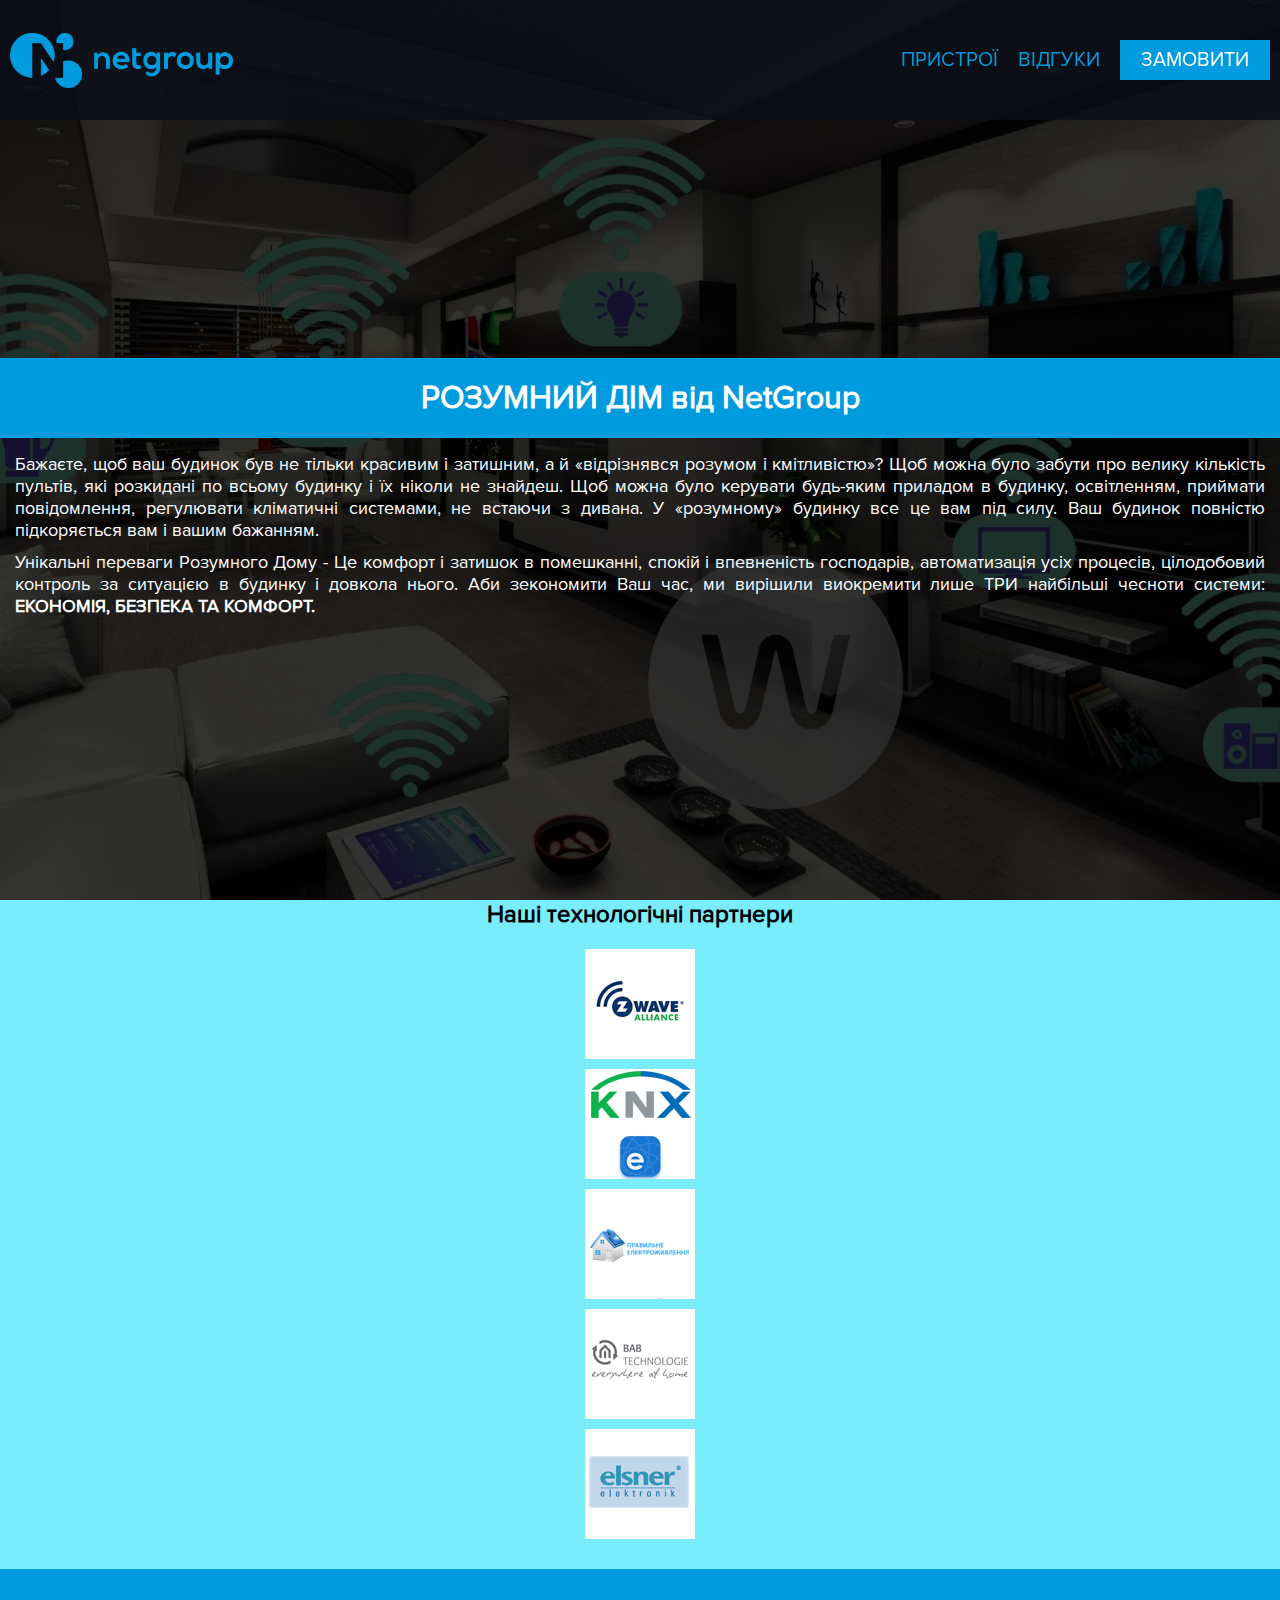
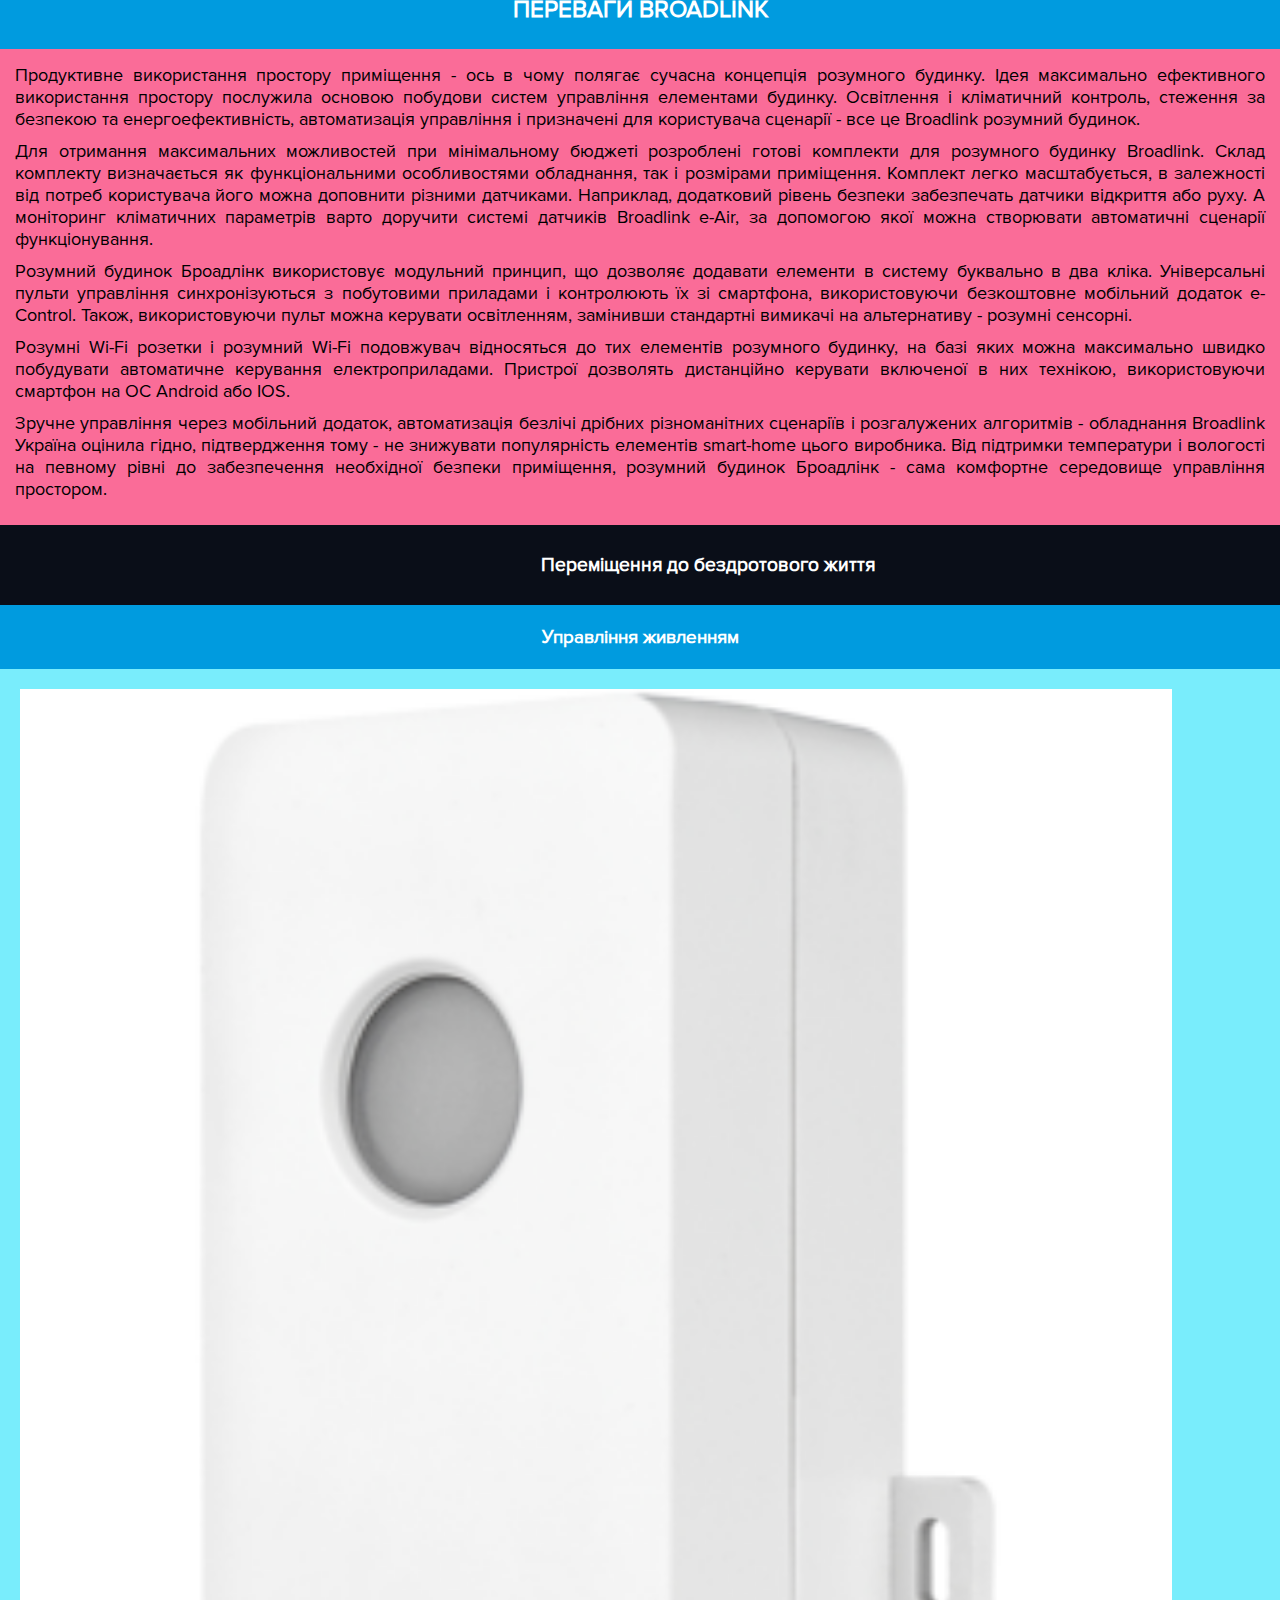
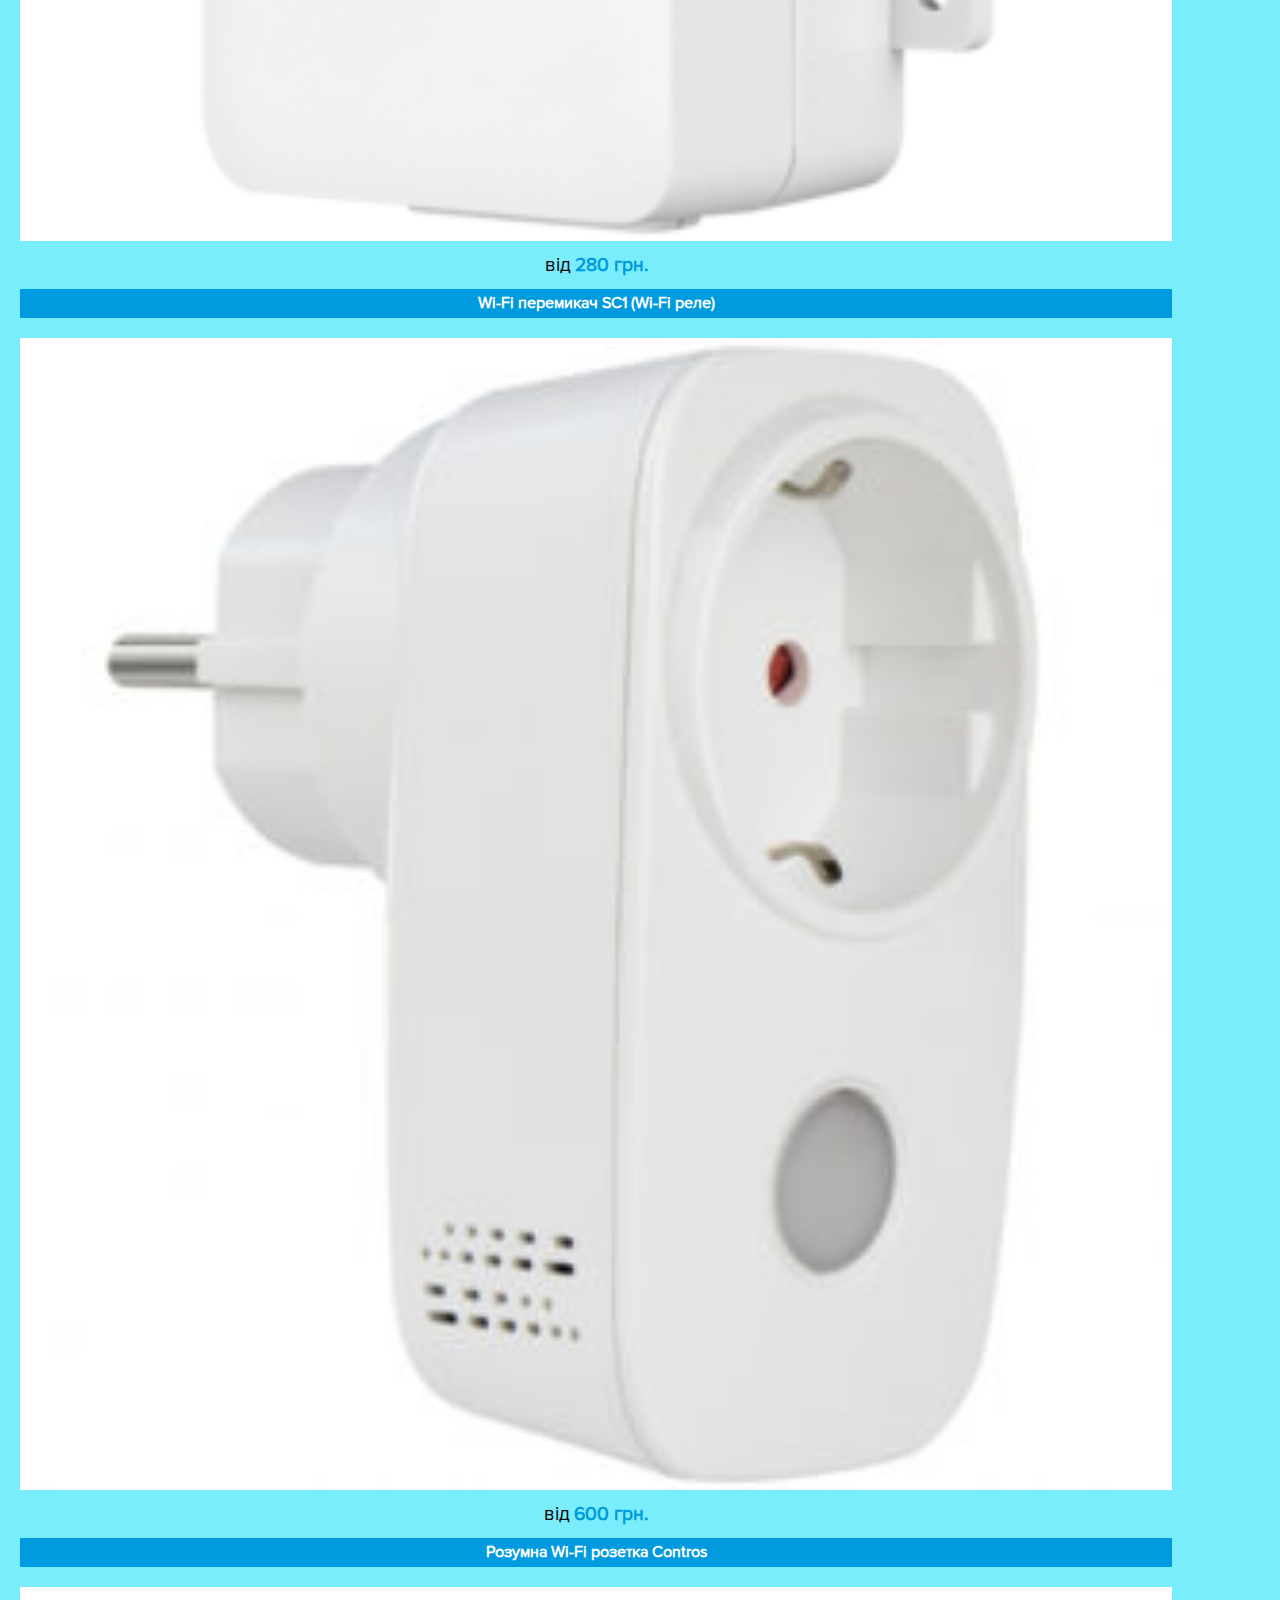
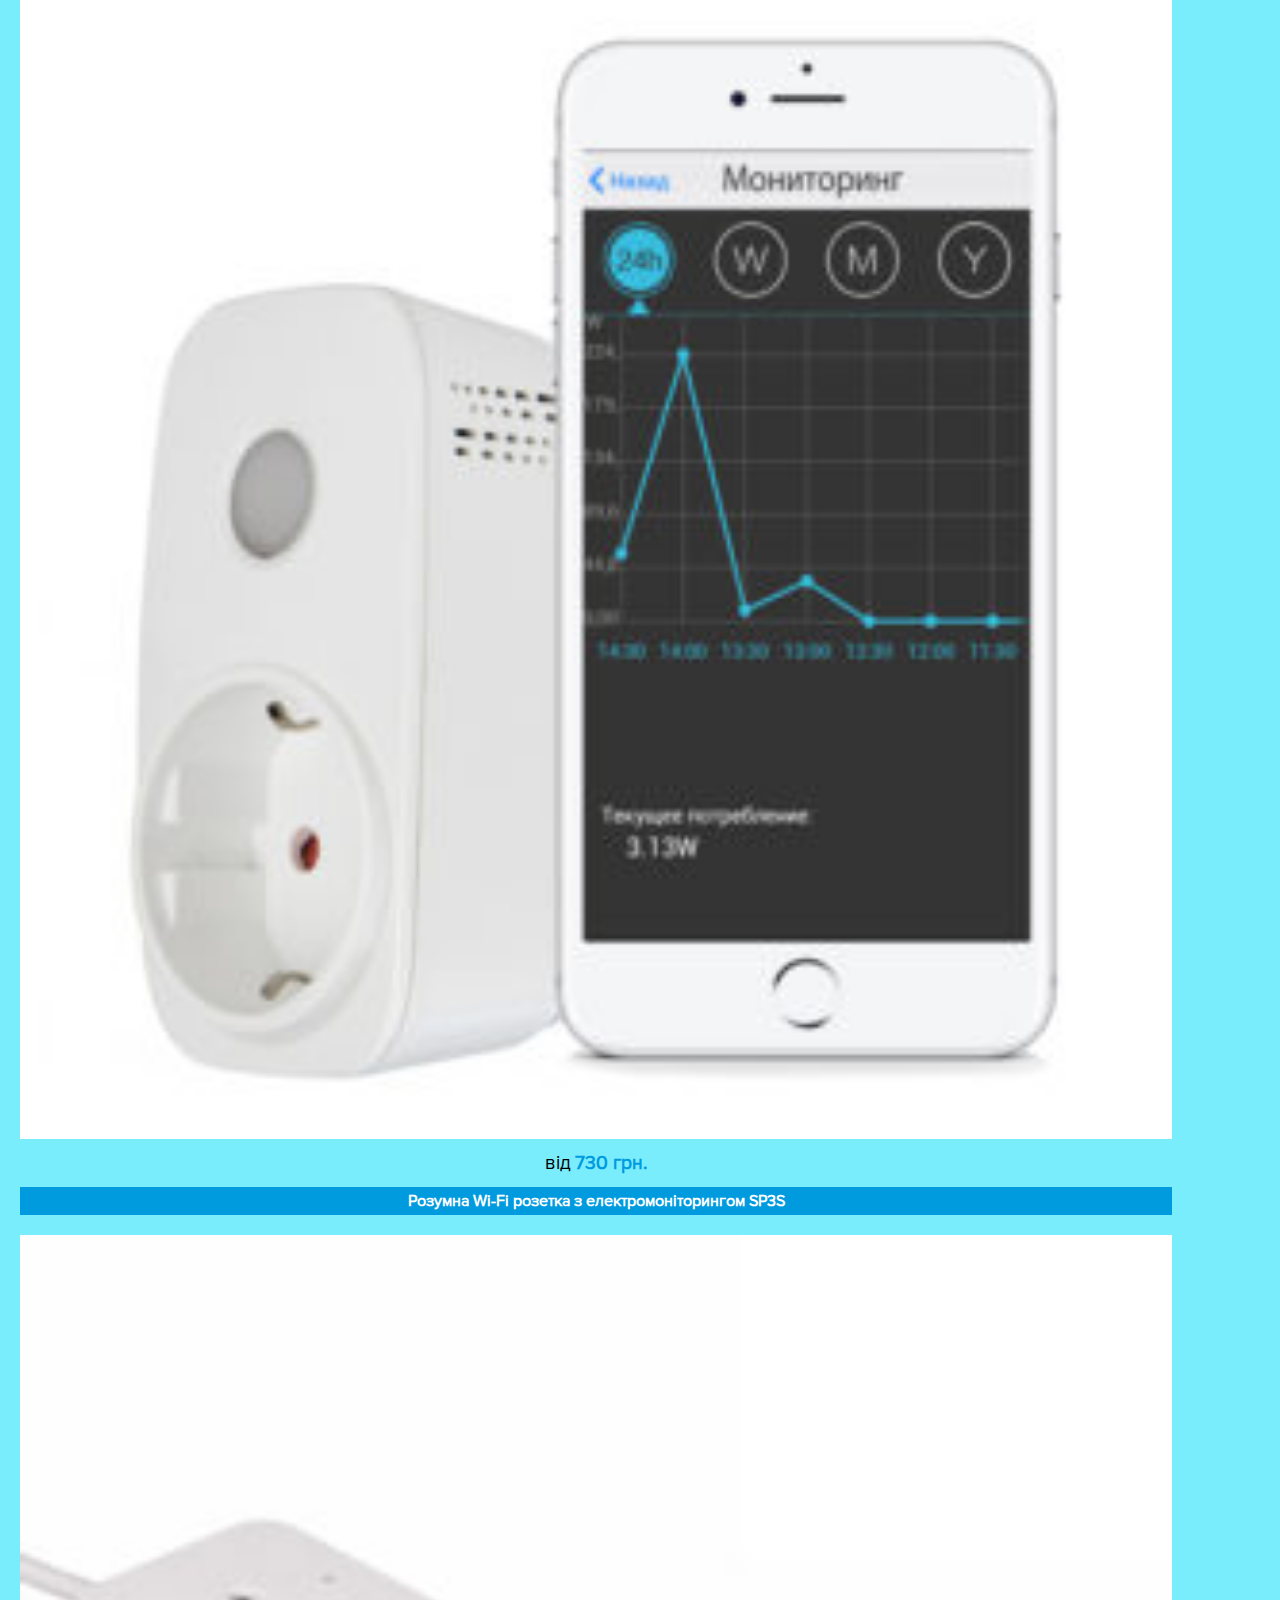
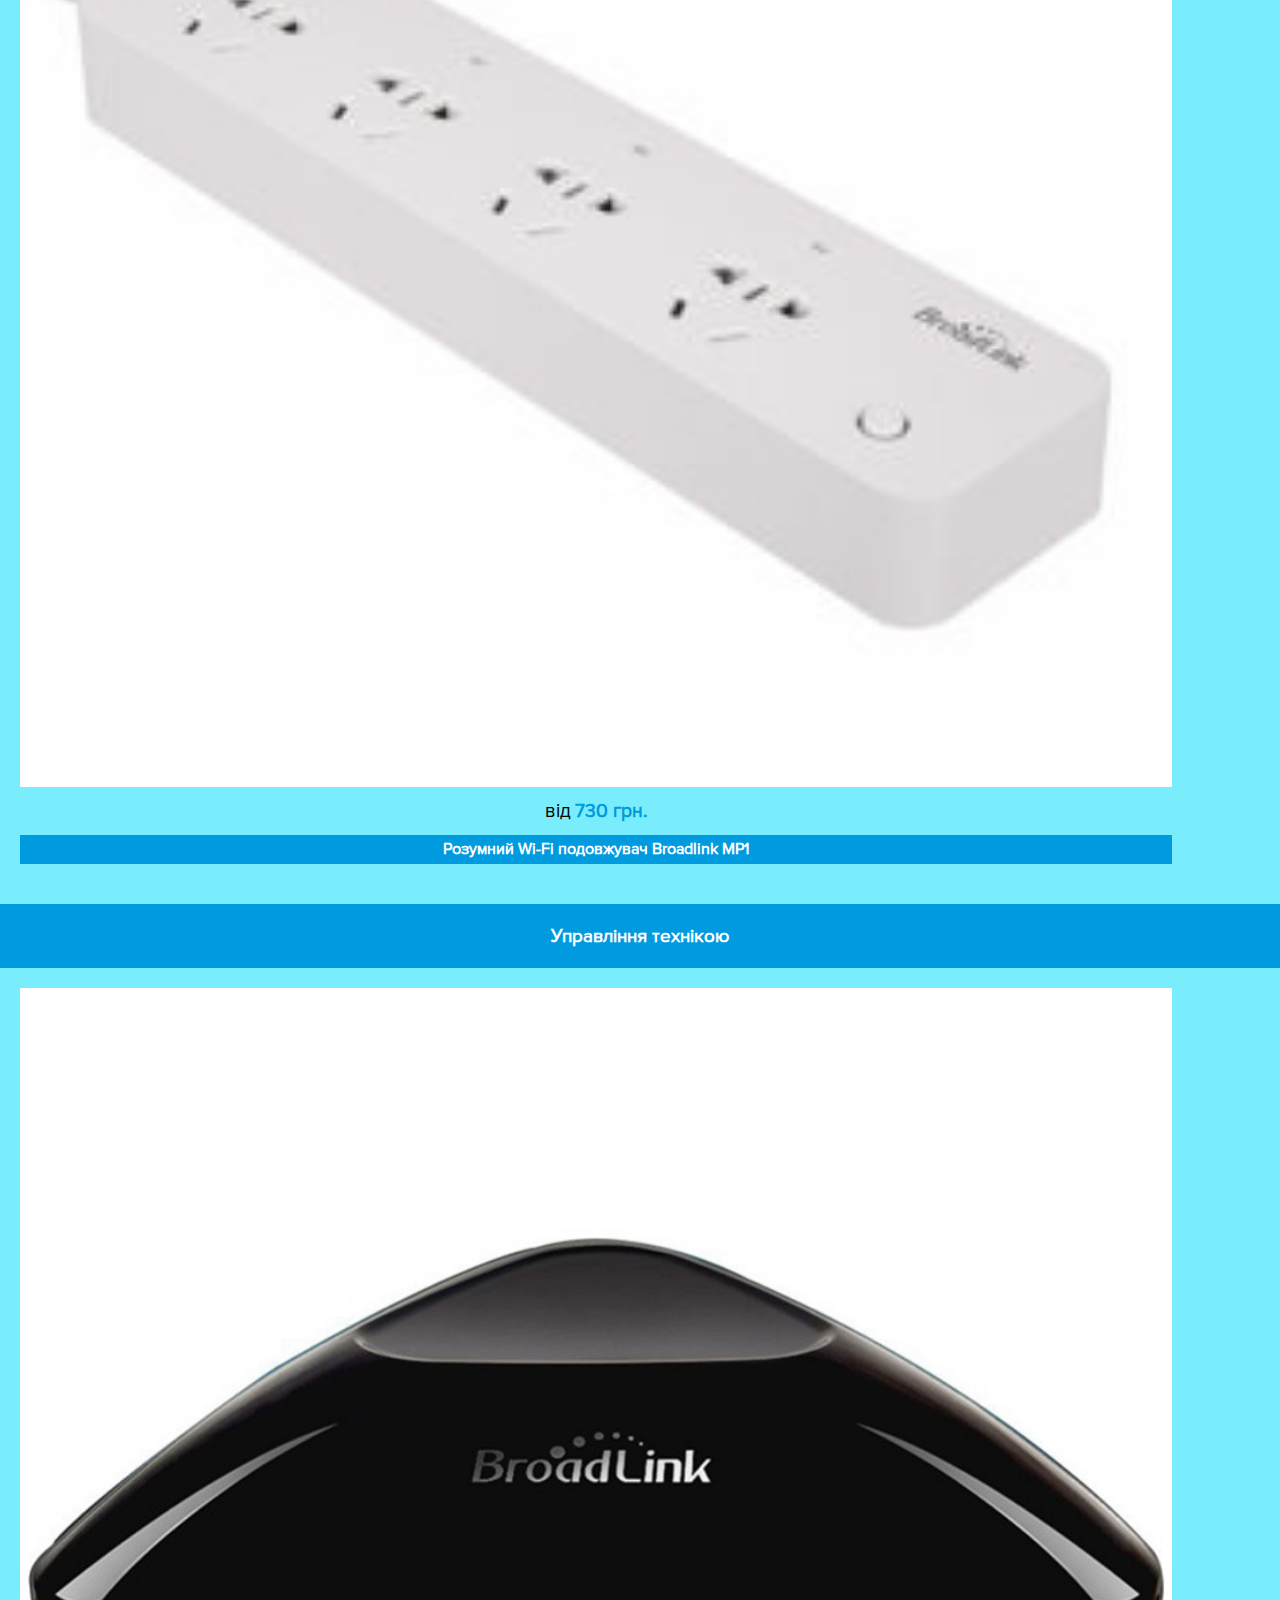
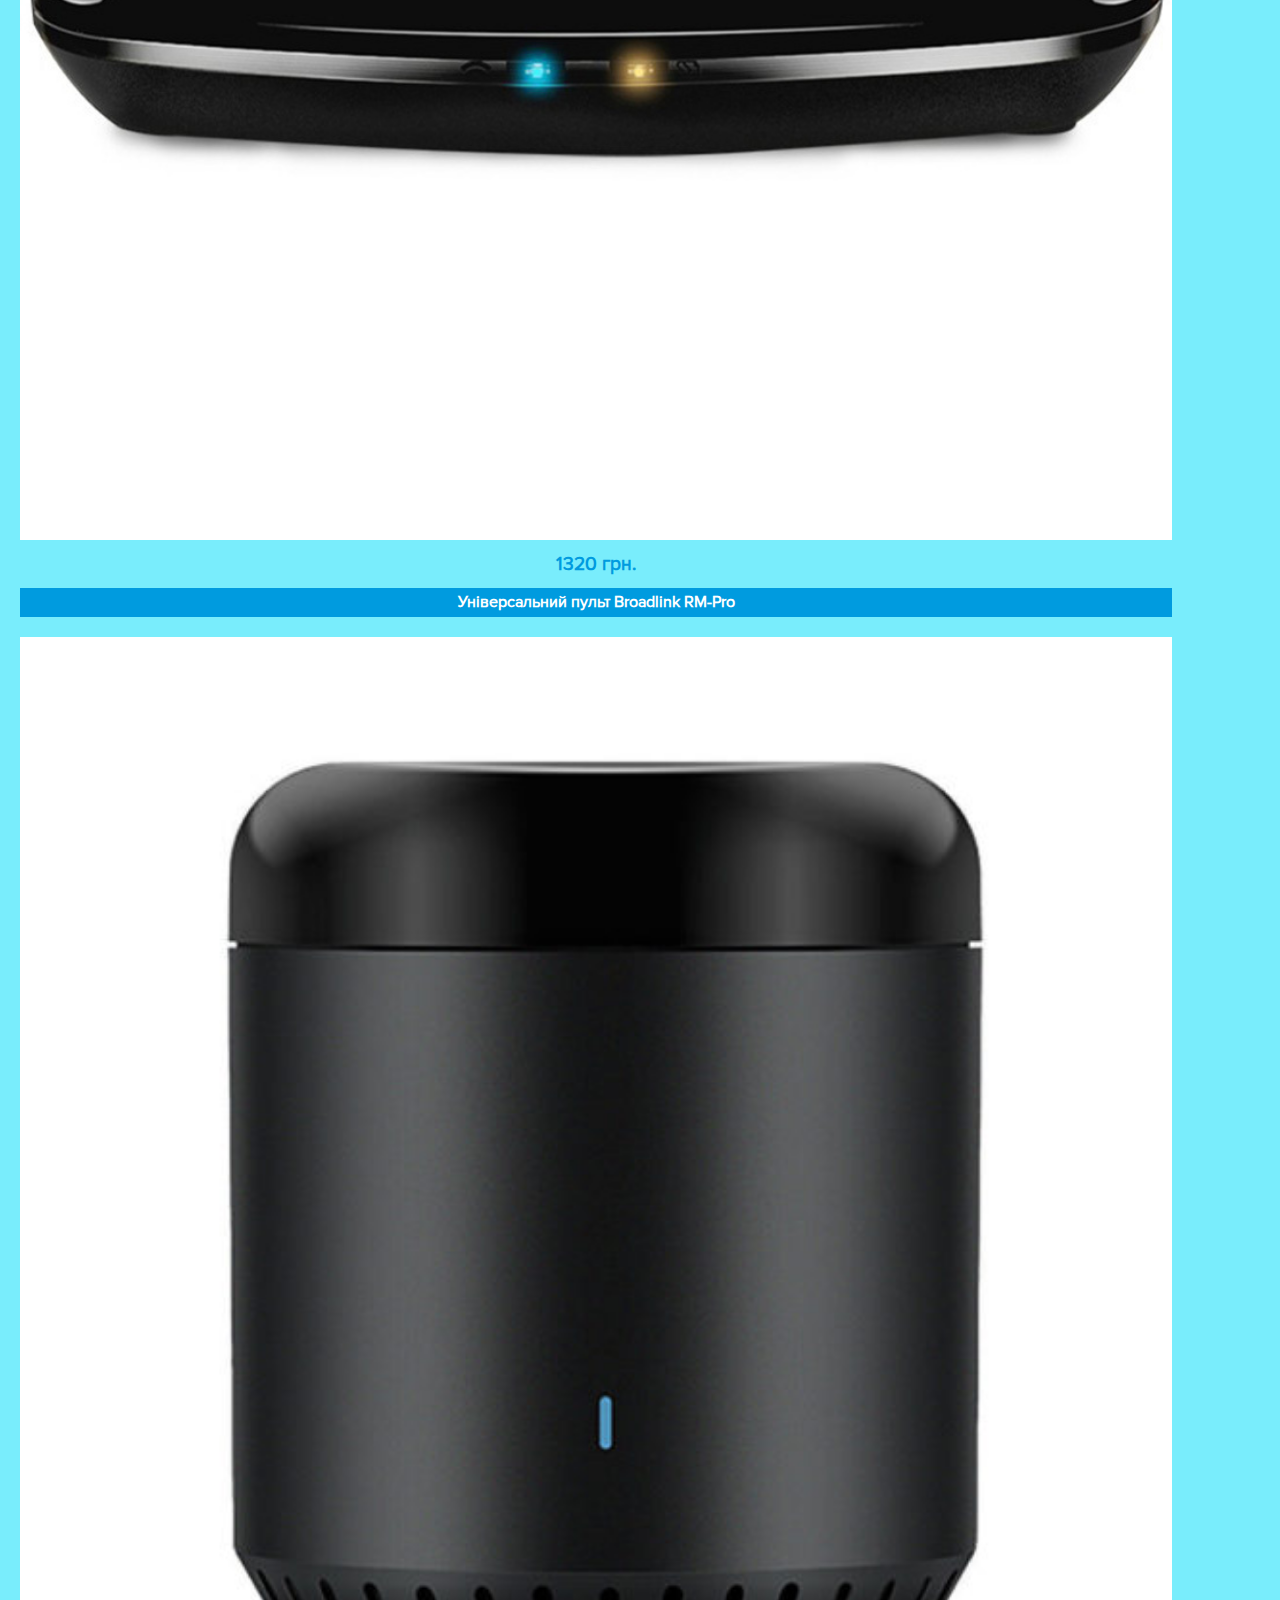
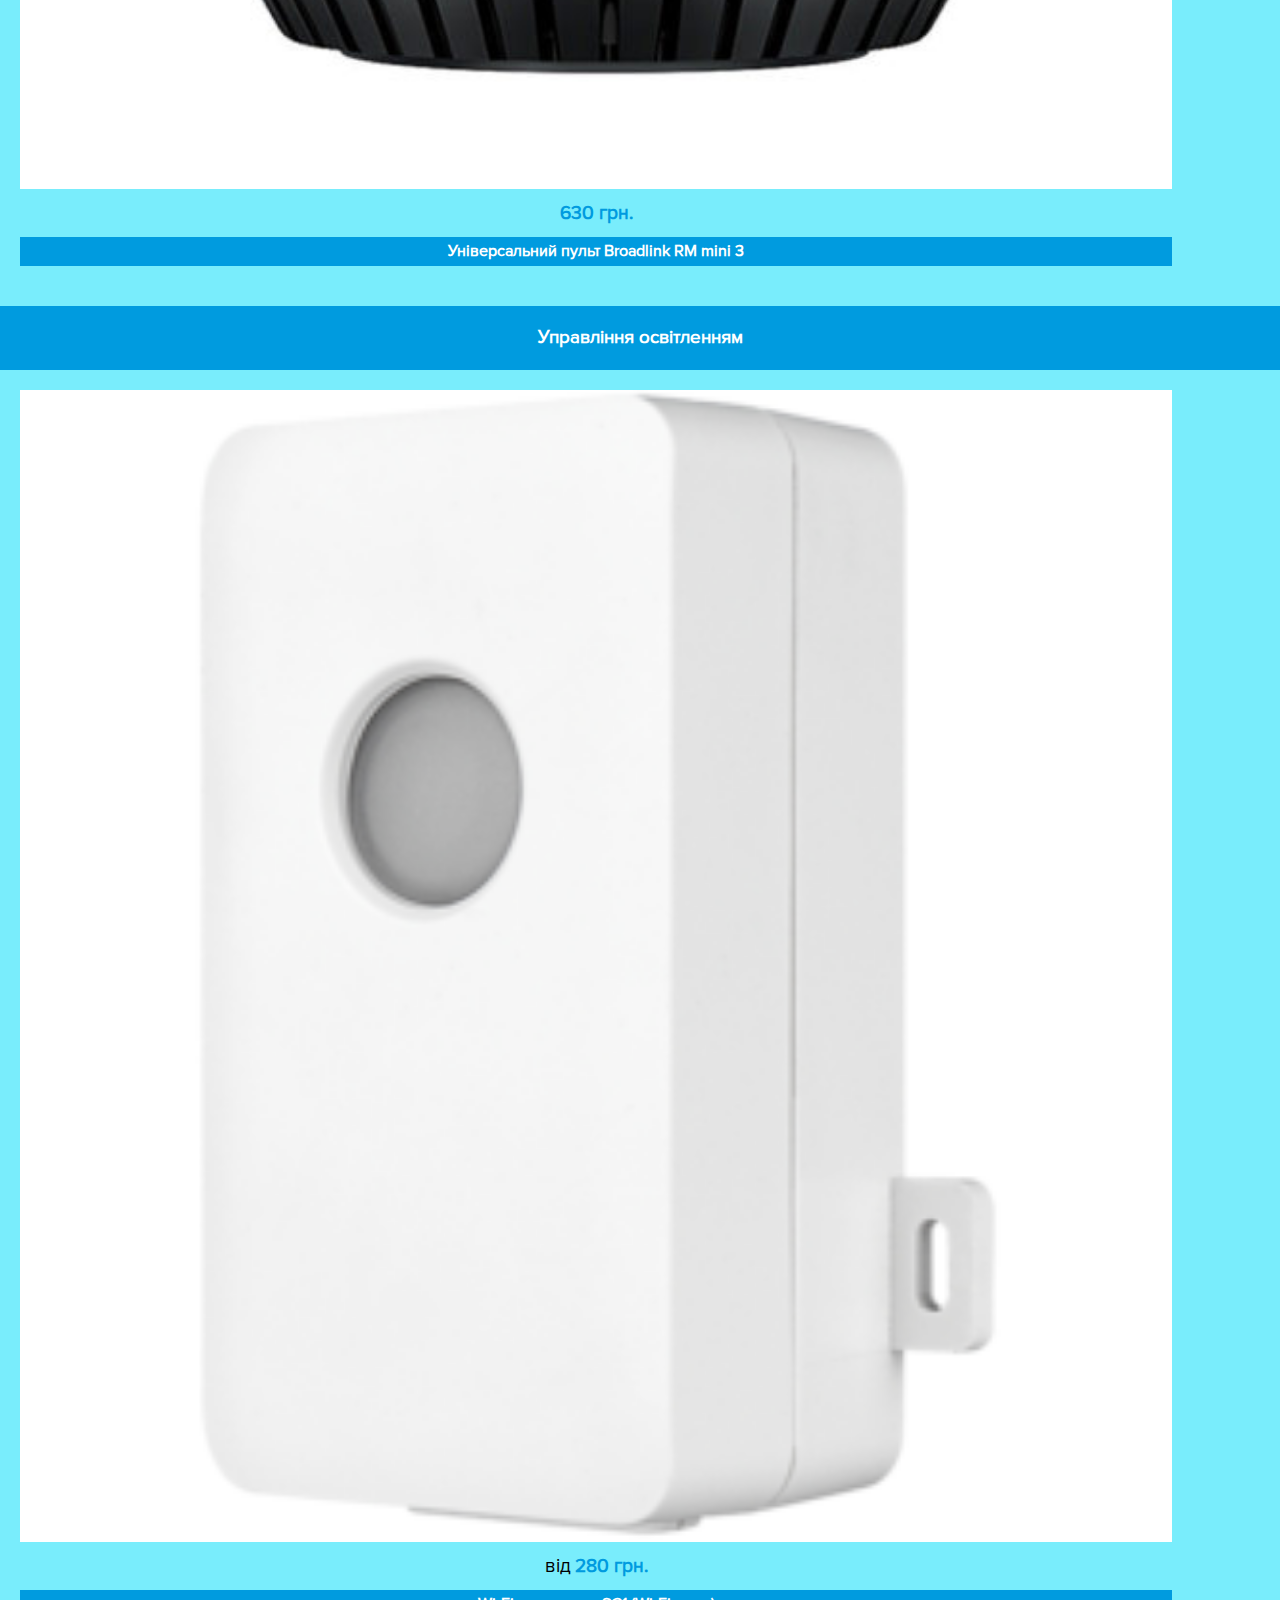
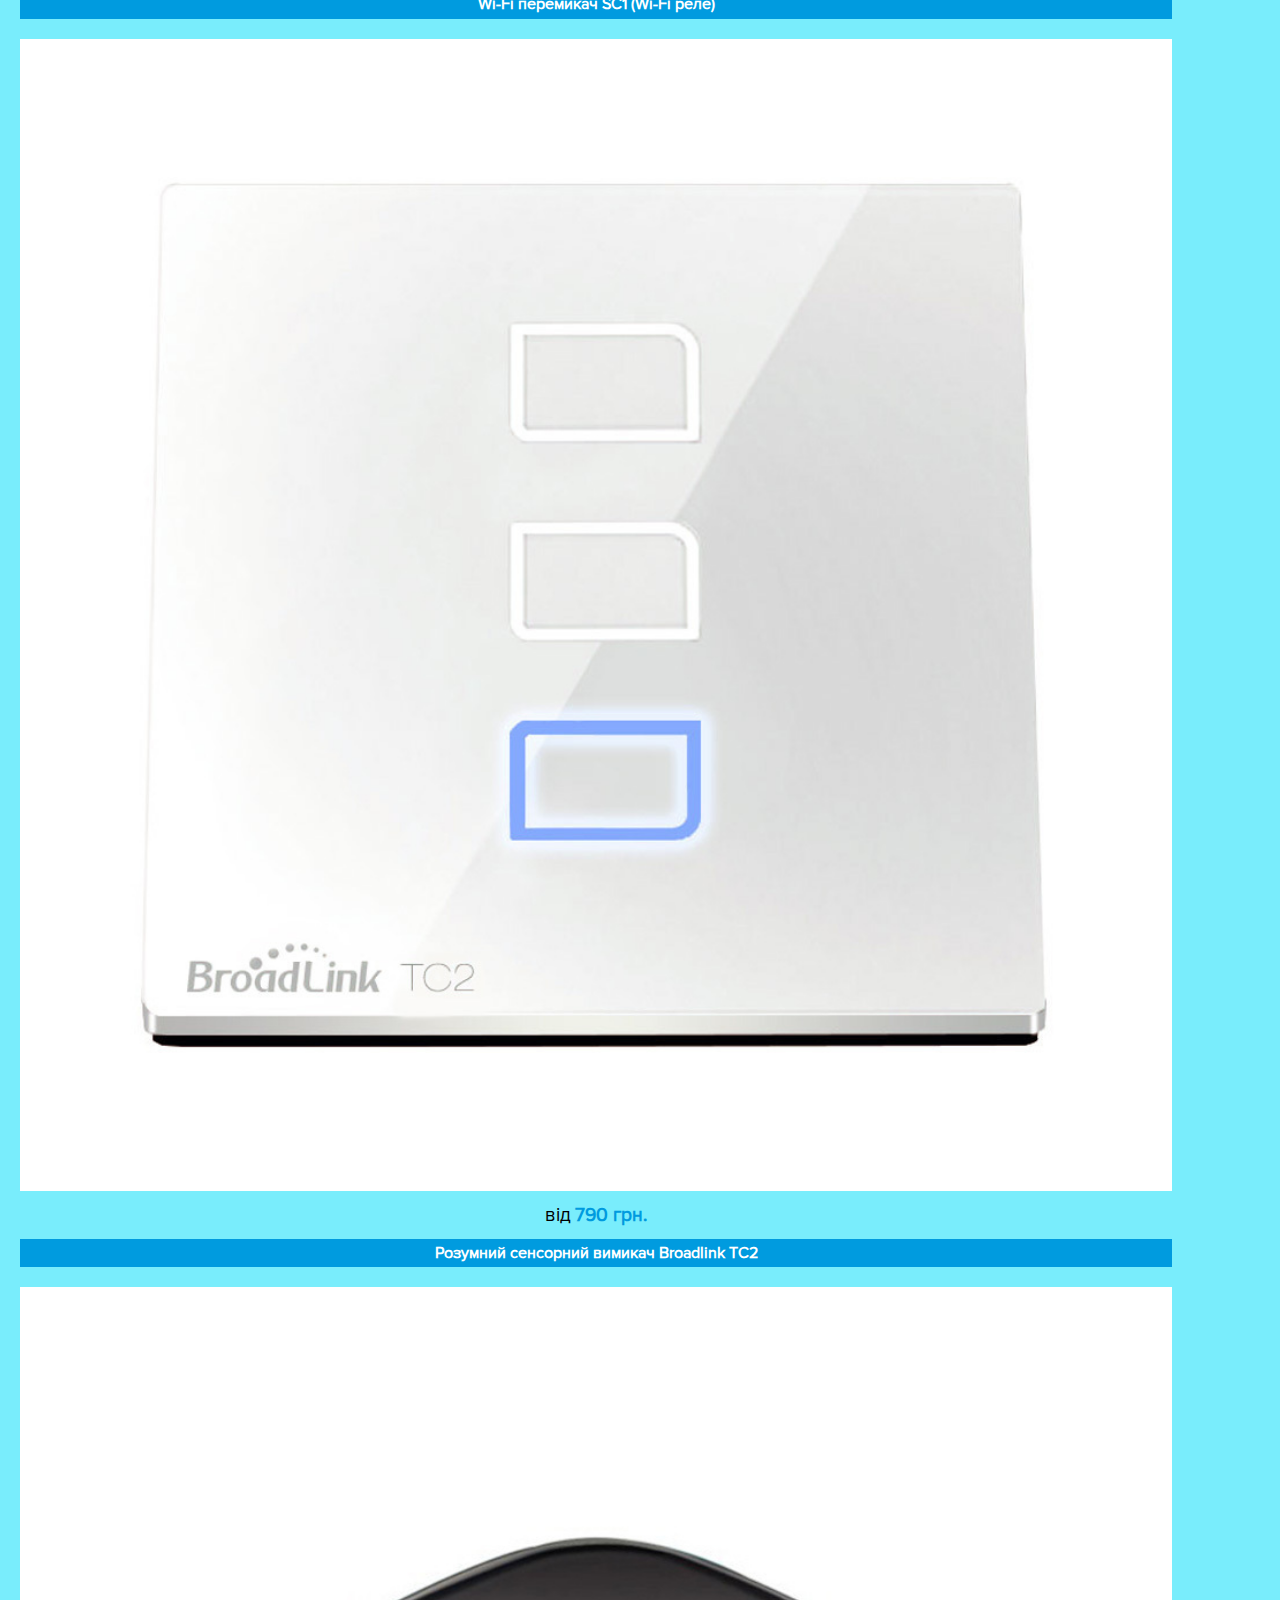
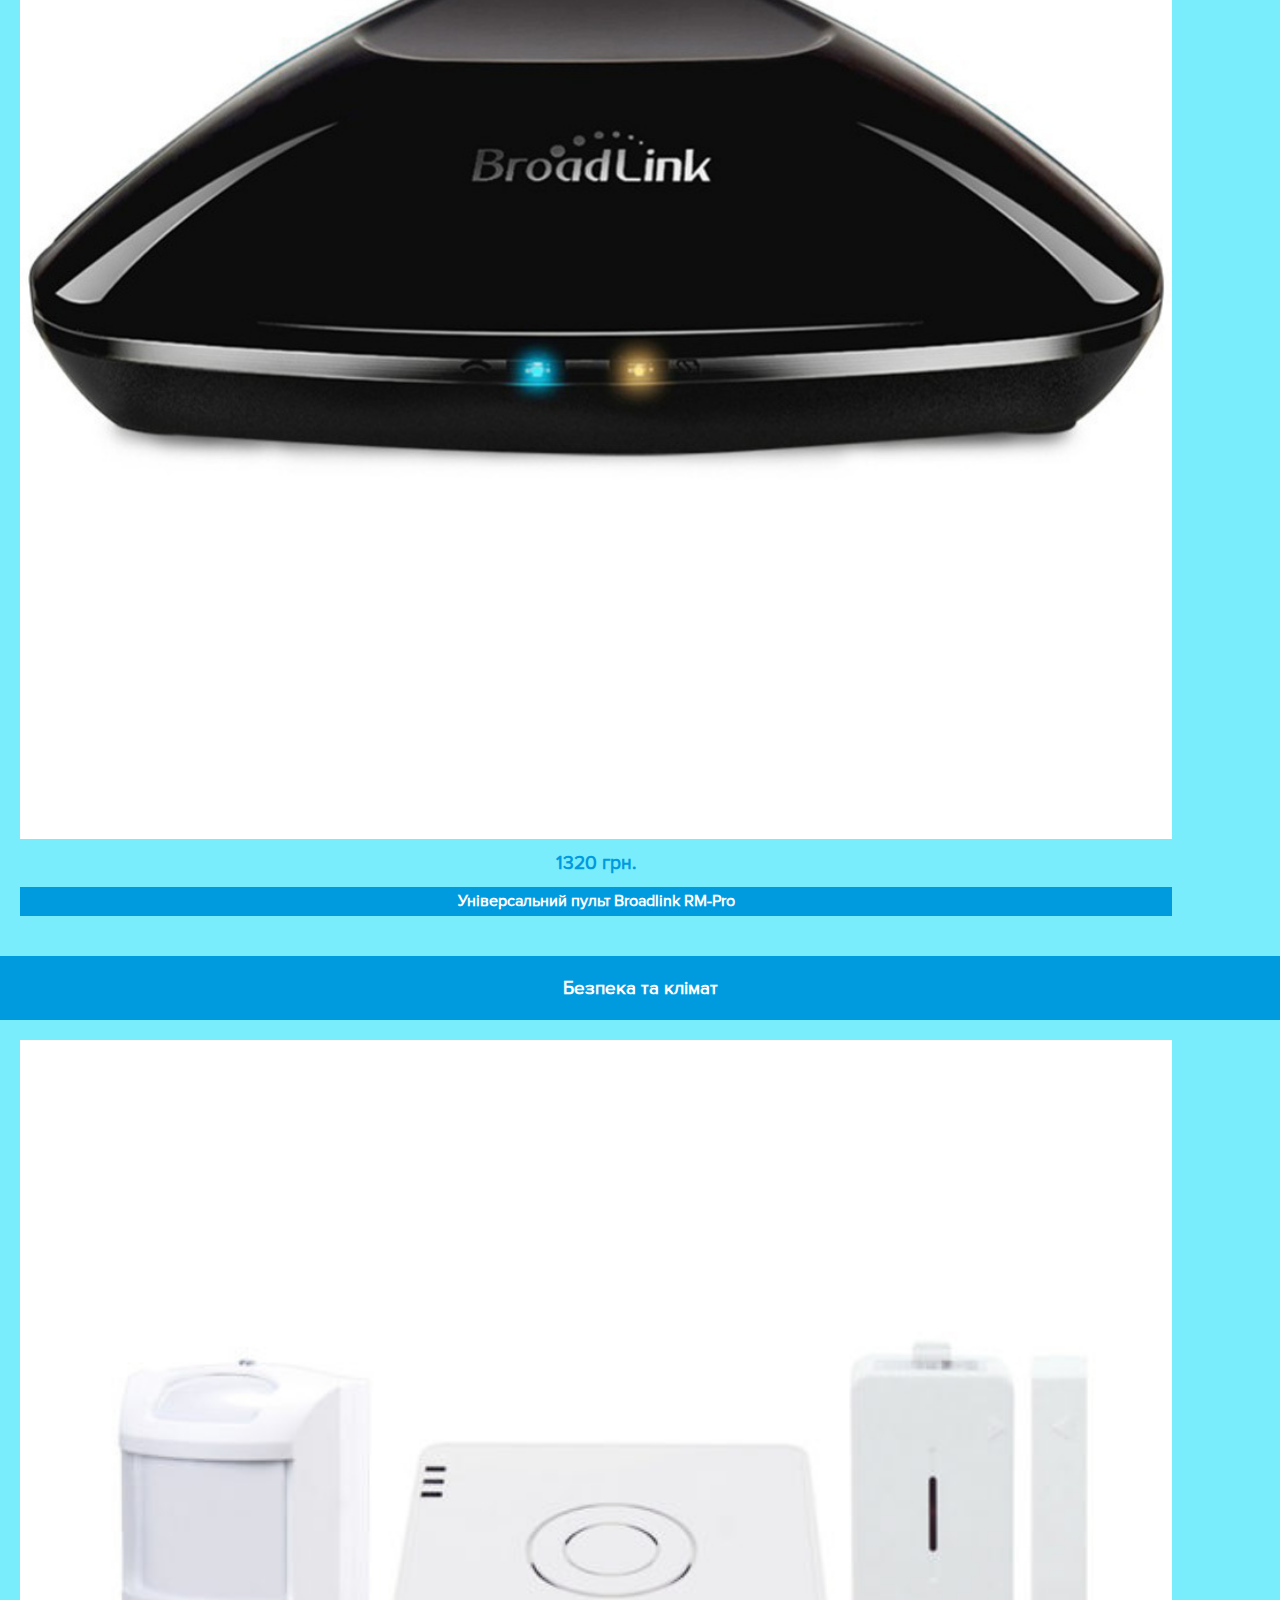
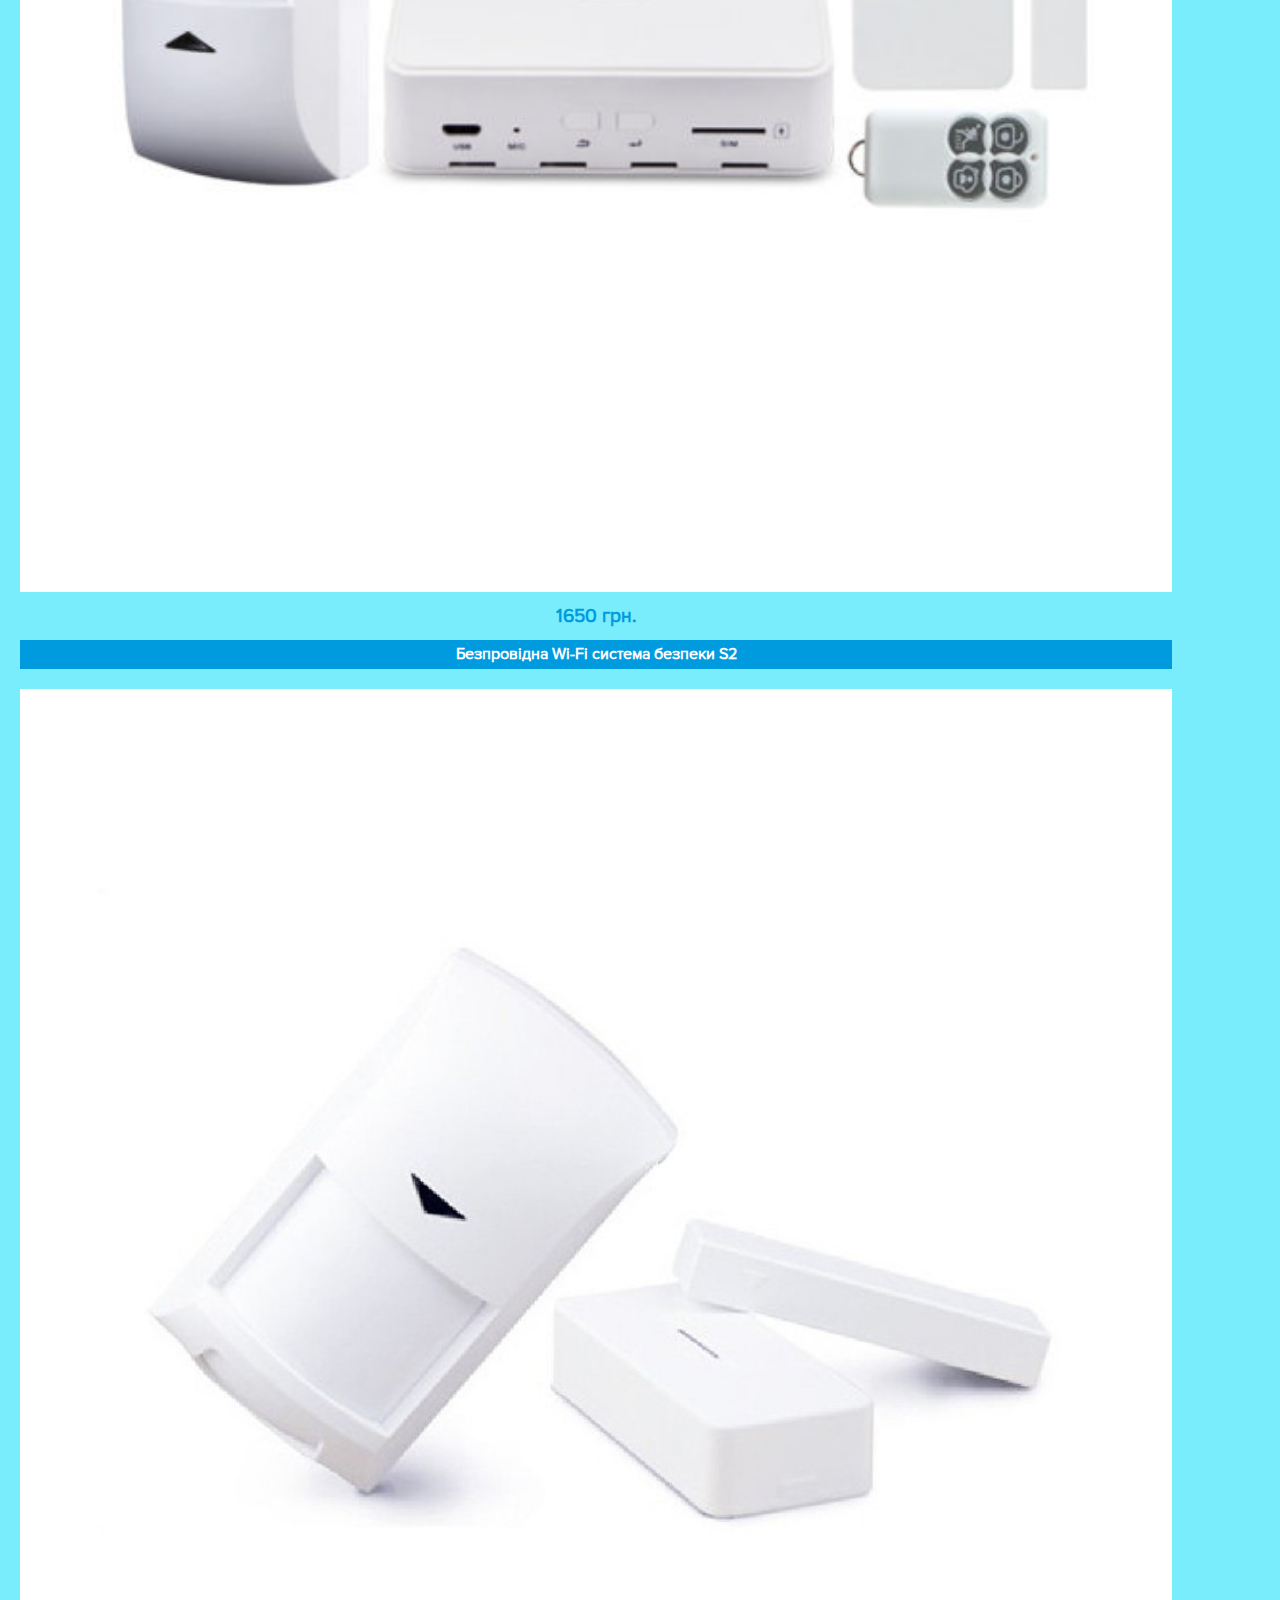
==== v_2/index.html @ 5654c5d1 "Add files via upload" ====
<!DOCTYPE html>
<html lang="uk">
<head>
    <meta charset="utf-8">
    <title>NetGroup</title>
    <meta name="author" content="Circle">
    <meta name="description" content="description">
    <meta name="viewport" content="width=device-width, initial-scale=1.0">
    <!-- <link rel="shortcut icon" href="favicon.ico" type="image/x-icon"> -->
    <link rel="stylesheet" href="assets/styles/style.css">
</head>
<body>
    <header>
     <nav>
            <div id="brand">
                <div id="logo" class="logo">
                    <a href="https://www.netgroup.ua/" >
                        <img src="assets/images/netgroup_logo_main.png" alt="NetGroup logo" class="logo-img">
                    </a>
                </div>
            </div>
            <div id="menu" class="menu">
                <div id="menu-toggle">
                    <div id="menu-icon">
                        <div class="bar"></div>
                        <div class="bar"></div>
                        <div class="bar"></div>
                    </div>
                </div>
                <ul>
                    <li>
                        <a href="#section00" class="menu-item">Пристрої</a>
                    </li>
                    <li>
                        <a href="#section01" class="menu-item">Відгуки</a>
                    </li>
                    <li>
                        <a href="#section02" class="menu-item btn">Замовити</a>
                    </li>
                </ul>
            </div>
        </nav>
        <div id="promo-section">
            <div class="promo-title">
                <h1><span class="uppercase">Розумний дім</span> від NetGroup</h1>
            </div>
            <div class="promo-text">
                <p class="color-white">Бажаєте, щоб ваш будинок був не тільки красивим і затишним, а й «відрізнявся розумом і кмітливістю»? Щоб можна було забути про велику кількість пультів, які розкидані по всьому будинку і їх ніколи не знайдеш. Щоб можна було керувати будь-яким приладом в будинку, освітленням, приймати повідомлення, регулювати кліматичні системами, не встаючи з дивана. У «розумному» будинку все це вам під силу. Ваш будинок повністю підкоряється вам і вашим бажанням.
                </p>
                <p class="color-white">
                Унікальні переваги Розумного Дому  -  Це комфорт і затишок в помешканні, спокій і впевненість господарів, автоматизація усіх процесів, цілодобовий контроль за ситуацією в будинку і довкола нього. Аби зекономити Ваш час,  ми вирішили виокремити лише ТРИ найбільші чесноти системи: <strong class="uppercase">економія, безпека та комфорт.</strong>
                </p>
            </div>
        </div>
    </header>
<section id="partners">
    <div class="partners-title">
        <h2>Наші технологічні партнери</h2>
    </div>
    <div class="partners-logo">
        <div class="bg1"></div>
        <div class="bg2"></div>
        <div class="bg3"></div>
        <div class="bg4"></div>
        <div class="bg5"></div>
    </div>
</section>
<section id="section01">
    <div class="promo-title">
        <h2><span class="uppercase">переваги broadlink</span></h2>
    </div>
    <div class="promo-text">
        <p>
            Продуктивне використання простору приміщення - ось в чому полягає сучасна концепція розумного будинку. Ідея максимально ефективного використання простору послужила основою побудови систем управління елементами будинку. Освітлення і кліматичний контроль, стеження за безпекою та енергоефективність, автоматизація управління і призначені для користувача сценарії - все це Broadlink розумний будинок.
        </p>
        <p>
            Для отримання максимальних можливостей при мінімальному бюджеті розроблені готові комплекти для розумного будинку Broadlink. Склад комплекту визначається як функціональними особливостями обладнання, так і розмірами приміщення. Комплект легко масштабується, в залежності від потреб користувача його можна доповнити різними датчиками. Наприклад, додатковий рівень безпеки забезпечать датчики відкриття або руху. А моніторинг кліматичних параметрів варто доручити системі датчиків Broadlink e-Air, за допомогою якої можна створювати автоматичні сценарії функціонування.
        </p>
        <p>
            Розумний будинок Броадлінк використовує модульний принцип, що дозволяє додавати елементи в систему буквально в два кліка. Універсальні пульти управління синхронізуються з побутовими приладами і контролюють їх зі смартфона, використовуючи безкоштовне мобільний додаток e-Control. Також, використовуючи пульт можна керувати освітленням, замінивши стандартні вимикачі на альтернативу - розумні сенсорні.
        </p>
        <p>
            Розумні Wi-Fi розетки і розумний Wi-Fi подовжувач відносяться до тих елементів розумного будинку, на базі яких можна максимально швидко побудувати автоматичне керування електроприладами. Пристрої дозволять дистанційно керувати включеної в них технікою, використовуючи смартфон на ОС Android або IOS.
        </p>
        <p>
            Зручне управління через мобільний додаток, автоматизація безлічі дрібних різноманітних сценаріїв і розгалужених алгоритмів - обладнання Broadlink Україна оцінила гідно, підтвердження тому - не знижувати популярність елементів smart-home цього виробника. Від підтримки температури і вологості на певному рівні до забезпечення необхідної безпеки приміщення, розумний будинок Броадлінк - сама комфортне середовище управління простором.
        </p>
    </div>
</section>
<section id="section02">
    <div class="bl-header">
        <div class="bl-logo"></div>
        <div class="bl-title">
            <div>Переміщення до бездротового життя</div>
        </div>
    </div>
    <div class="bl-main">
        <div class="bl-main__title">
            <h3>Управління живленням</h3>
        </div>
        <div class="bl-card-wrap">
            <div class="bl-card">
                <div class="bl-card__img">
                    <img src="assets/images/bl/SC1-300x300.png" alt="Wi-Fi перемикач SC1 (Wi-Fi реле)">
                    <div class="bl-card__details">
                        <span class="title">Характеристики</span>
                        <span class="info">Опис характеристик</span>
                        <span class="title">Характеристики</span>
                    </div>
                </div>
                <div class="bl-card__price">
                    <span>від</span>
                    <span> 280 грн.</span>
                </div>
                <div class="bl-card__title text-bold">
                    Wi-Fi перемикач SC1 (Wi-Fi реле)
                </div>
            </div>
            <div class="bl-card">
                <div class="bl-card__img">
                    <img src="assets/images/bl/Contros-300x300.jpg" alt="Розумна Wi-Fi розетка Contros">
                    <div class="bl-card__details">
                        <span class="title">Характеристики</span>
                        <span class="info">Опис характеристик</span>
                    </div>
                </div>
                <div class="bl-card__price">
                    <span>від</span>
                    <span> 600 грн.</span>
                </div>
                <div class="bl-card__title text-bold">
                    Розумна Wi-Fi розетка Contros
                </div>
            </div>
            <div class="bl-card">
                <div class="bl-card__img">
                    <img src="assets/images/bl/SP3S-300x300.jpg" alt="Розумна Wi-Fi розетка з електромоніторингом SP3S">
                    <div class="bl-card__details">
                        <span class="title">Характеристики</span>
                        <span class="info">Опис характеристик</span>
                    </div>
                </div>
                <div class="bl-card__price">
                    <span>від</span>
                    <span> 730 грн.</span>
                </div>
                <div class="bl-card__title text-bold">
                    Розумна Wi-Fi розетка з електромоніторингом SP3S
                </div>
            </div>
            <div class="bl-card">
                <div class="bl-card__img">
                    <img src="assets/images/bl/Broadlink-MP1-300x300.jpg" alt="Розумний Wi-Fi подовжувач Broadlink MP1">
                    <div class="bl-card__details">
                        <span class="title">Характеристики</span>
                        <span class="info">Опис характеристик</span>
                    </div>
                </div>
                <div class="bl-card__price">
                    <span>від</span>
                    <span> 730 грн.</span>
                </div>
                <div class="bl-card__title text-bold">
                    Розумний Wi-Fi подовжувач Broadlink MP1
                </div>
            </div>
        </div>
    </div>


    <div class="bl-main">
        <div class="bl-main__title">
            <h3>Управління технікою</h3>
        </div>
        <div class="bl-card-wrap">
            <div class="bl-card">
                <div class="bl-card__img">
                    <img src="assets/images/bl/386264037.jpg" alt="Універсальний пульт Broadlink RM-Pro">
                    <div class="bl-card__details">
                        <span class="title">Характеристики</span>
                        <span class="info">Опис характеристик</span>
                        <span class="title">Характеристики</span>
                    </div>
                </div>
                <div class="bl-card__price">
                   <!--  <span>від</span> -->
                    <span> 1320 грн.</span>
                </div>
                <div class="bl-card__title text-bold">
                    Універсальний пульт Broadlink RM-Pro
                </div>
            </div>
            <div class="bl-card">
                <div class="bl-card__img">
                    <img src="assets/images/bl/393375097-600x600.jpg" alt="Універсальний пульт Broadlink RM mini 3">
                    <div class="bl-card__details">
                        <span class="title">Характеристики</span>
                        <span class="info">Опис характеристик</span>
                    </div>
                </div>
                <div class="bl-card__price">
                    <!-- <span>від</span> -->
                    <span> 630 грн.</span>
                </div>
                <div class="bl-card__title text-bold">
                    Універсальний пульт Broadlink RM mini 3
                </div>
            </div>
            
            
        </div>
    </div>
    <div class="bl-main">
        <div class="bl-main__title">
            <h3>Управління освітленням</h3>
        </div>
        <div class="bl-card-wrap">
            <div class="bl-card">
                <div class="bl-card__img">
                    <img src="assets/images/bl/SC1-300x300.png" alt="Wi-Fi перемикач SC1 (Wi-Fi реле)">
                    <div class="bl-card__details">
                        <span class="title">Характеристики</span>
                        <span class="info">Опис характеристик</span>
                        <span class="title">Характеристики</span>
                    </div>
                </div>
                <div class="bl-card__price">
                    <span>від</span>
                    <span> 280 грн.</span>
                </div>
                <div class="bl-card__title text-bold">
                    Wi-Fi перемикач SC1 (Wi-Fi реле)
                </div>
            </div>
            <div class="bl-card">
                <div class="bl-card__img">
                    <img src="assets/images/bl/386289114.jpg" alt="Розумний сенсорний вимикач Broadlink TC2">
                    <div class="bl-card__details">
                        <span class="title">Характеристики</span>
                        <span class="info">Опис характеристик</span>
                    </div>
                </div>
                <div class="bl-card__price">
                    <span>від</span>
                    <span> 790 грн.</span>
                </div>
                <div class="bl-card__title text-bold">
                    Розумний сенсорний вимикач Broadlink TC2
                </div>
            </div>
            <div class="bl-card">
                <div class="bl-card__img">
                    <img src="assets/images/bl/386264037.jpg" alt="Універсальний пульт Broadlink RM-Pro">
                    <div class="bl-card__details">
                        <span class="title">Характеристики</span>
                        <span class="info">Опис характеристик</span>
                        <span class="title">Характеристики</span>
                    </div>
                </div>
                <div class="bl-card__price">
                   <!--  <span>від</span> -->
                    <span> 1320 грн.</span>
                </div>
                <div class="bl-card__title text-bold">
                    Універсальний пульт Broadlink RM-Pro
                </div>
            </div>
            
            
        </div>
    </div>
    <div class="bl-main">
        <div class="bl-main__title">
            <h3>Безпека та клімат</h3>
        </div>
        <div class="bl-card-wrap">
            <div class="bl-card">
                <div class="bl-card__img">
                    <img src="assets/images/bl/669233343-600x600.jpg" alt="Безпровідна Wi-Fi система безпеки S2">
                    <div class="bl-card__details">
                        <span class="title">Характеристики</span>
                        <span class="info">Опис характеристик</span>
                        <span class="title">Характеристики</span>
                    </div>
                </div>
                <div class="bl-card__price">
                    <!-- <span>від</span> -->
                    <span> 1650 грн.</span>
                </div>
                <div class="bl-card__title text-bold">
                    Безпровідна Wi-Fi система безпеки S2
                </div>
            </div>
            <div class="bl-card">
                <div class="bl-card__img">
                    <img src="assets/images/bl/603481293.jpg" alt="Датчики для системи безпеки S1/S2">
                    <div class="bl-card__details">
                        <span class="title">Характеристики</span>
                        <span class="info">Опис характеристик</span>
                    </div>
                </div>
                <div class="bl-card__price">
                    <span>від</span>
                    <span> 330 грн.</span>
                </div>
                <div class="bl-card__title text-bold">
                    Датчики для системи безпеки S1/S2
                </div>
            </div>
        </div>
    </div>
    <div class="bl-main">
        <div class="bl-main__title">
            <h3>Управління шторами</h3>
        </div>
        <div class="bl-card-wrap">
            <div class="bl-card">
                <div class="bl-card__img">
                    <img src="assets/images/bl/422906711-768x768.jpg" alt="Wi-Fi Електрокарниз Dooya">
                    <div class="bl-card__details">
                        <span class="title">Характеристики</span>
                        <span class="info">Опис характеристик</span>
                        <span class="title">Характеристики</span>
                    </div>
                </div>
                <div class="bl-card__price">
                    <!-- <span>від</span> -->
                    <span> 5100 грн.</span>
                </div>
                <div class="bl-card__title text-bold">
                    Wi-Fi Електрокарниз Dooya
                </div>
            </div>
            <div class="bl-card">
                <div class="bl-card__img">
                    <img src="assets/images/bl/598066773.jpg" alt="Карниз для електродвигуна Dooya">
                    <div class="bl-card__details">
                        <span class="title">Характеристики</span>
                        <span class="info">Опис характеристик</span>
                    </div>
                </div>
                <div class="bl-card__price">
                    <span>від</span>
                    <span> 14 грн.</span>
                </div>
                <div class="bl-card__title text-bold">
                    Карниз для електродвигуна Dooya
                </div>
            </div>
            <div class="bl-card">
                <div class="bl-card__img">
                    <img src="assets/images/bl/Autorail-window-motorized-curtain-rail-with-Remote-600x600.jpg" alt="Пульт керування для двигуна AUTORAIL">
                    <div class="bl-card__details">
                        <span class="title">Характеристики</span>
                        <span class="info">Опис характеристик</span>
                    </div>
                </div>
                <div class="bl-card__price">
                    <!-- <span>від</span> -->
                    <span> 450 грн.</span>
                </div>
                <div class="bl-card__title text-bold">
                    Пульт керування для двигуна AUTORAIL
                </div>
            </div>
            <div class="bl-card">
                <div class="bl-card__img">
                    <img src="assets/images/bl/657373096.jpg" alt="Римські штори з дистанційним керуванням">
                    <div class="bl-card__details">
                        <span class="title">Характеристики</span>
                        <span class="info">Опис характеристик</span>
                    </div>
                </div>
                <div class="bl-card__price">
                    <!-- <span>від</span> -->
                    <span> 3500 грн.</span>
                </div>
                <div class="bl-card__title text-bold">
                    Римські штори з дистанційним керуванням
                </div>
            </div>
            <div class="bl-card">
                <div class="bl-card__img">
                    <img src="assets/images/bl/656287976-768x788.jpg" alt="Рулонні штори з дистанційним керуванням">
                    <div class="bl-card__details">
                        <span class="title">Характеристики</span>
                        <span class="info">Опис характеристик</span>
                    </div>
                </div>
                <div class="bl-card__price">
                    <span>від</span>
                    <span> 3220 грн.</span>
                </div>
                <div class="bl-card__title text-bold">
                    Рулонні штори з дистанційним керуванням
                </div>
            </div>
            <div class="bl-card">
                <div class="bl-card__img">
                    <img src="assets/images/bl/Ustanovka-i-podklyuchenie-elektrokarniza.jpg" alt="Монтаж та підключення електрокарнизу">
                    <div class="bl-card__details">
                        <span class="title">Характеристики</span>
                        <span class="info">Опис характеристик</span>
                    </div>
                </div>
                <div class="bl-card__price">
                    <!-- <span>від</span> -->
                    <span> 500 грн.</span>
                </div>
                <div class="bl-card__title text-bold">
                    Монтаж та підключення електрокарнизу
                </div>
            </div>
            <div class="bl-card">
                <div class="bl-card__img">
                    <img src="assets/images/bl/dooya-rf_3-768x768.jpg" alt="Електрокарниз Dooya RF">
                    <div class="bl-card__details">
                        <span class="title">Характеристики</span>
                        <span class="info">Опис характеристик</span>
                    </div>
                </div>
                <div class="bl-card__price">
                    <!-- <span>від</span> -->
                    <span> 3100 грн.</span>
                </div>
                <div class="bl-card__title text-bold">
                    Електрокарниз Dooya RF
                </div>
            </div>
            <div class="bl-card">
                <div class="bl-card__img">
                    <img src="assets/images/bl/Autorail-window-motorized-curtain-rail-with-Remote-3-768x768.jpg" alt="Електрокарниз AUTORAIL">
                    <div class="bl-card__details">
                        <span class="title">Характеристики</span>
                        <span class="info">Опис характеристик</span>
                    </div>
                </div>
                <div class="bl-card__price">
                    <!-- <span>від</span> -->
                    <span> 10 грн.</span>
                </div>
                <div class="bl-card__title text-bold">
                    Електрокарниз AUTORAIL
                </div>
            </div>
        </div>
    </div>
    <div class="bl-main">
        <div class="bl-main__title">
            <h3>Відеокамери</h3>
        </div>
        <div class="bl-card-wrap">
            <div class="bl-card">
                <div class="bl-card__img">
                    <img src="assets/images/bl/Dahua-125.jpg" alt="Wi-Fi камера Dahua 3Мп (2034х1536) кут 125°">
                    <div class="bl-card__details">
                        <span class="title">Характеристики</span>
                        <span class="info">Опис характеристик</span>
                        <span class="title">Характеристики</span>
                    </div>
                </div>
                <div class="bl-card__price">
                    <!-- <span>від</span> -->
                    <span> 2130 грн.</span>
                </div>
                <div class="bl-card__title text-bold">
                    Wi-Fi камера Dahua 3Мп (2034х1536) кут 125°
                </div>
            </div>
            <div class="bl-card">
                <div class="bl-card__img">
                    <img src="assets/images/bl/Dahua-3Mp.png" alt="Wi-Fi камера Dahua 3Мп (2304х1536) поворотна">
                    <div class="bl-card__details">
                        <span class="title">Характеристики</span>
                        <span class="info">Опис характеристик</span>
                    </div>
                </div>
                <div class="bl-card__price">
                    <!-- <span>від</span> -->
                    <span> 3420 грн.</span>
                </div>
                <div class="bl-card__title text-bold">
                    Wi-Fi камера Dahua 3Мп (2304х1536) поворотна
                </div>
            </div>
            <div class="bl-card">
                <div class="bl-card__img">
                    <img src="assets/images/bl/Hikvision-2Mp.jpg" alt="Wi-Fi камера Hikvision 2Мп (1920х1080) кут 115°">
                    <div class="bl-card__details">
                        <span class="title">Характеристики</span>
                        <span class="info">Опис характеристик</span>
                    </div>
                </div>
                <div class="bl-card__price">
                    <!-- <span>від</span> -->
                    <span> 2980 грн.</span>
                </div>
                <div class="bl-card__title text-bold">
                    Wi-Fi камера Hikvision 2Мп (1920х1080) кут 115°
                </div>
            </div>
            <div class="bl-card">
                <div class="bl-card__img">
                    <img src="assets/images/bl/potolochnaya-Dahua-3Mp-768x768.jpg" alt="Wi-Fi камера Dahua з кріпленням та 3Мп (2034х1536) кут 77°">
                    <div class="bl-card__details">
                        <span class="title">Характеристики</span>
                        <span class="info">Опис характеристик</span>
                    </div>
                </div>
                <div class="bl-card__price">
                    <!-- <span>від</span> -->
                    <span> 2560 грн.</span>
                </div>
                <div class="bl-card__title text-bold">
                    Wi-Fi камера Dahua з кріпленням та 3Мп (2034х1536) кут 77°
                </div>
            </div>
            <div class="bl-card">
                <div class="bl-card__img">
                    <img src="assets/images/bl/ulichnaya-Dahua-3Mp-768x821.jpg" alt="Wi-Fi камера вулична Dahua 3Мп (2034х1536) кут 77°">
                    <div class="bl-card__details">
                        <span class="title">Характеристики</span>
                        <span class="info">Опис характеристик</span>
                    </div>
                </div>
                <div class="bl-card__price">
                    <!-- <span>від</span> -->
                    <span> 2560 грн.</span>
                </div>
                <div class="bl-card__title text-bold">
                    Wi-Fi камера вулична Dahua 3Мп (2034х1536) кут 77°
                </div>
            </div>
            <div class="bl-card">
                <div class="bl-card__img">
                    <img src="assets/images/bl/Videoregistrator-8-kanalnyj-Hikvision.jpg" alt="Відео реєстратор 8-канальний Hikvision">
                    <div class="bl-card__details">
                        <span class="title">Характеристики</span>
                        <span class="info">Опис характеристик</span>
                    </div>
                </div>
                <div class="bl-card__price">
                    <!-- <span>від</span> -->
                    <span> 3600 грн.</span>
                </div>
                <div class="bl-card__title text-bold">
                    Відео реєстратор 8-канальний Hikvision
                </div>
            </div>
        </div>
    </div>
    <div class="bl-main">
        <div class="bl-main__title">
            <h3>"Комплекти" - Економія!</h3>
        </div>
        <div class="bl-card-wrap">
            <div class="bl-card">
                <div class="bl-card__img">
                    <img src="assets/images/bl/386328794.jpg" alt="Управління світлом">
                    <div class="bl-card__details">
                        <span class="title">Характеристики</span>
                        <span class="info">Опис характеристик</span>
                        <span class="title">Характеристики</span>
                    </div>
                </div>
                <div class="bl-card__price">
                    <span>від</span>
                    <span> 2750 грн.</span>
                </div>
                <div class="bl-card__title text-bold">
                    Управління світлом
                </div>
            </div>
            <div class="bl-card">
                <div class="bl-card__img">
                    <img src="assets/images/bl/386350188.jpg" alt="Комплект Старт">
                    <div class="bl-card__details">
                        <span class="title">Характеристики</span>
                        <span class="info">Опис характеристик</span>
                    </div>
                </div>
                <div class="bl-card__price">
                    <span>від</span>
                    <span> 2560 грн.</span>
                </div>
                <div class="bl-card__title text-bold">
                    Комплект Старт
                </div>
            </div>
        </div>
    </div>
    <div class="bl-main">
        <div class="bl-main__title">
            <h3>Інші розумні Wi-Fi гаджети для дому</h3>
        </div>
        <div class="bl-card-wrap">
            <div class="bl-card">
                <div class="bl-card__img">
                    <img src="assets/images/bl/734841112.png" alt="Голосовий асистент Google Home Mini">
                    <div class="bl-card__details">
                        <span class="title">Характеристики</span>
                        <span class="info">Опис характеристик</span>
                        <span class="title">Характеристики</span>
                    </div>
                </div>
                <div class="bl-card__price">
                    <span>від</span>
                    <span> 1699 грн.</span>
                </div>
                <div class="bl-card__title text-bold">
                    Голосовий асистент Google Home Mini
                </div>
            </div>
            
        </div>
    </div>

</section>
<section id="section03">
    <div id="heading"></div>
</section>

<script src="https://cdnjs.cloudflare.com/ajax/libs/jquery/3.2.1/jquery.min.js"></script>
<script src="assets/script/script.js"></script>
</body>
</html>
---- v_2/assets/styles/style.css ----
@font-face {
  font-family: ProximaNovaRegular;
  src: url('../fonts/ProximaNovaRegular.otf');
  font-weight:normal;
  font-style: normal;
}
@font-face {
  font-family: ProximaNovaBold;
  src: url('../fonts/ProximaNovaBold.otf');
  font-weight:bold;
  font-style: normal;
}
@font-face {
  font-family: ProximaNovaSemibold;
  src: url('../fonts/ProximaNovaSemibold.otf');
  font-weight:medium;
  font-style: normal;
}
:root {
  --brand-color: #009bdf;
}
* {
  margin: 0;
  padding: 0;
  -webkit-box-sizing: border-box;
  box-sizing: border-box;
}
body {
  overflow-x: hidden;
  overflow-y: scroll;
  font-family: ProximaNovaRegular, sans-serif;
}
h1,h2,h3{
  text-align: center;

}
img{
  display: block;
}
ul{
  list-style-type: none;
}
header {
  /*width: 100vw;*/
  height: 100vh;
  background: #5661f2;
  display: flex;
    background: center / cover no-repeat url("../images/smart.png"),
            #eee 35% url("../../media/examples/lizard.png");
  background-attachment:fixed;
  background-position: center;
}
.logo{
  display: flex;
  align-items: center;
  /*padding-left: 20px;*/
  height: 55px;
}
.logo > a{
  display: block;
  width: 100%;
}
.logo-img{
  height: 55px;
}
nav {
  width: 100vw;
  height: 120px;
  background: rgba(10, 14, 24, .8);
  display: grid;
  grid-template-columns: 1fr 1fr;
  position: fixed;
  z-index: 10;
  transition: all 0.3s;
  padding: 0px 10px;
}
.menu-item{
  display: block;
  position: relative;
  transition: all 500ms ease;
  text-decoration: none;
  text-transform: uppercase;
  color:var(--brand-color);
  font-size: 20px;
}
.menu-item:before {
  content:'';
  position: absolute;
  top: 0;
  left: 0;
  width: 0;
  height: 42px;
  background: rgba(255,255,255,0.3);
  transition: all 0.5s ease;
}
.menu-item:hover:before {
  width: 100%;
}
.btn{
  display: inline-block;
  width: 150px;
  height: 40px;
  line-height: 40px;
  text-align: center;
  background-color: var(--brand-color);
  color: #fff;
}
nav.navShadow {
  box-shadow: 0 4px 30px -5px rgba(0, 0, 0, 0.2);
  height: 80px;
  background-color: #0a0e18;
}
#brand, #menu, ul {
  display: flex;
  align-items: center;
}
/* #brand {
  padding-left: 20px;
} */

/*** Menu Styles ***/
.menu{
  justify-content: flex-end;
  /*padding-right: 20px;*/
}
.menu > ul > li{
  margin-left: 20px;
}

#menu-toggle {
  width: 55px;
  height: 55px;
  background: #2ea8ee;
  display: flex;
  justify-content: center;
  align-items: center;
  cursor: pointer;
  display: none;
}
#menu-toggle:hover .bar {
  width: 25px;
}
#menu-toggle.closeMenu .bar {
  width: 25px;
}
#menu-toggle.closeMenu .bar:first-child {
  transform: translateY(7px) rotate(45deg);
}
#menu-toggle.closeMenu .bar:nth-child(2) {
  transform: scale(0);
}
#menu-toggle.closeMenu .bar:last-child {
  transform: translateY(-7px) rotate(-45deg);
}
.bar {
  width: 25px;
  height: 2px;
  background: #fff;
  transition: 0.3s ease-in-out;
}
.bar:nth-child(2) {
  width: 20px;
  margin: 5px 0;
}
.bar:last-child {
  width: 15px;
}
/*** Promo Section Styles ***/
#promo-section {
  /*width: 100vw;*/
  min-height: 100vh;
  /* height: calc(100vh - 120px); */
  display: flex;
  flex-direction: column;
  justify-content: center;
  align-items: center;
  padding: 120px 0px 20px 0px;
  background: linear-gradient( rgba(0, 0, 0, 0.8), rgba(0, 0, 0, 0.8) ), url(../images/93.jpeg);
  background-repeat: no-repeat;
  background-attachment: fixed;
  background-position: center center;
  background-size: cover;
}
.uppercase{
  text-transform: uppercase;
}
.promo-title{
  display: flex;
  justify-content: center;
  align-items: center;
  width: 100%;
  min-height: 80px;
  /*margin-top: 120px;*/
  padding: 0px 10px;
  color: #fff;
  background-color: var(--brand-color);
}
.promo-text{
  padding: 15px;
  text-align: justify;
  font-size: 18px;
  /*color: #fff;*/
}
.promo-text > p{
  padding-bottom: 10px; 
}
.promo-text > .color-white{
  color: #fff;
}
#head-line {
  width: 520px;
  height: 30px;
  background: #fff;
  border-radius: 90px;
  position: relative;
}
#head-line:before, #head-line:after {
  content: "";
  height: 30px;
  border-radius: 90px;
}
#head-line:before {
  width: 360px;
  background: #fff;
  position: absolute;
  top: -60px;
  left: 50%;
  transform: translate(-50%, 0);
}
#head-line:after {
  width: 200px;
  background: #fff;
  position: absolute;
  left: 50%;
  bottom: -60px;
  transform: translate(-50%, 0);
}
/*** Section Styles ***/
section {
  /*width: 100vw;*/
  /*height: calc(100vh - 100px);*/
  display: flex;
  flex-direction: column;
  justify-content: center;
}
section:nth-child(odd) {
  background: #fa6c98;
}
section:nth-child(even) {
  background: #79edfc;
}
/*** PARTNERS ***/
.partners-logo{
  padding: 20px;
  display: flex;
  flex-direction: column;
  align-items: center;
}
.partners-logo > div{
  width: 110px;
  height: 110px;
  margin-bottom: 10px;
  background: url(../images/sprite-logo.png), #3a3a3a;
}
.partners-logo > div.bg1{
  background-position: 5px 24px;
}
.partners-logo > div.bg2{
  background-position: -105px -1px;
}
.partners-logo > div.bg3{
  background-position: -222px 29px;
}
.partners-logo > div.bg4{
  background-position: -335px 22px;
}
.partners-logo > div.bg5{
  background-position: 3px -60px;
}
.bl-header{
  display: flex;
  min-height: 80px;
  background-color: #0A0E18;
}
.bl-logo{
  width: 130px;
  height: 100%;
  margin-left: 20px;
  background-image: url(../images/bl-logo.png);
  background-repeat: no-repeat;
  background-position: center center;
  background-size: contain;
}
.bl-title{
  display: flex;
  align-items: center;
  justify-content: center;
  width: 100%;
  /*line-height: 80px;*/
  text-align: center;
  font-size: 1.2em;
  font-weight: 600;
  color: #fff;
}
.bl-main{
  /*height: 100vh;*/
}
.bl-main__title{
  display: flex;
  justify-content: center;
  align-items: center;
  height: 64px;
  color: #fff;
  background-color: var(--brand-color);
}
.bl-card-wrap{
  display: flex;
  flex-direction: column;
  padding: 20px 20px;
}
.bl-card{
  /*padding: 20px 0px;*/
  width: 90vw;
  margin-bottom: 20px;: 
}
.bl-card:hover{
  -webkit-box-shadow: 0 7px 7px 5px #B0B0B0;
  box-shadow: 0 7px 7px 5px #B0B0B0;
}
.bl-card__img{
  /*my*/
  overflow: hidden;
  position: relative;
  cursor: pointer;
  backface-visibility: hidden;
}
.bl-card__img>img{

  width: 100%;
  height: auto;
}
.bl-card__img:before {
  content: '';
  background: var(--brand-color);
  width: 100%;
  height: 100%;
  opacity: 0;
  position: absolute;
  top: 100%;
  left: 0;
  z-index: 2;
  -webkit-transition-property: top, opacity;
  transition-property: top, opacity;
  -webkit-transition-duration: 0.3s;
  transition-duration: 0.3s;
}

.bl-card__details{
  width: 100%;
  padding: 20px;
  position: absolute;
  top: 0;
  left: 0;
  z-index: 3;
  overflow-y: auto;
  text-align: center;
  color: #fff;
}
.bl-card__details span {
  display: block;
  opacity: 0;
  position: relative;
  top: 10px;
  -webkit-transition-property: top, opacity;
  transition-property: top, opacity;
  -webkit-transition-duration: 0.3s;
  transition-duration: 0.3s;
  -webkit-transition-delay: 0s;
  transition-delay: 0s;
}
.bl-card__img:focus:before,
.bl-card__img:focus span, .bl-card__img:hover:before,
.bl-card__img:hover span {
  opacity: 1;
}
.bl-card__img:focus:before, .bl-card__img:hover:before {
  top: 0;
}
.bl-card__img:focus span, .bl-card__img:hover span {
  top: 0;
}
.bl-card__img:focus .title, .thumbs:hover .title {
  -webkit-transition-delay: 0.15s;
          transition-delay: 0.15s;
}
.bl-card__img:focus .info, .bl-card__img:hover .info {
  -webkit-transition-delay: 0.25s;
          transition-delay: 0.25s;
}


.bl-card__price{
  /*margin-top: .5em;*/
  height: 3em;
  line-height: 3em;
  text-align: center;
}
.bl-card__price > span{
  font-size: 1.2em;
}
.bl-card__price > span:last-child{
  font-weight: 600;
  color: var(--brand-color);
}
.bl-card__title{
  min-height: 1.8em;
  /*font-size: .9em;*/
  text-align: center;
  line-height: 1.8em;
  background-color: var(--brand-color);
  color: #fff;
}
.text-bold{
  font-weight: 600;
}













/*** Responsive Menu ***/
@media screen and (max-width: 767px) {
  #menu-toggle {
    display: flex;
  }
  ul {
    width: 100vw;
    height: 0;
    background: #79edfc;
    position: absolute;
    top: 160px;
    box-shadow: 0 5px 30px -4px rgba(0, 0, 0, 0.2);
    transition: all 0.3s;
  }
  ul.showMenu {
    height: 100vh;
  }
  ul.showMenu li {
    height: 80px;
    opacity: 1;
    visibility: visible;
  }
  li {
    width: 50%;
    height: 80px;
    padding-left: 40px;
    opacity: 0;
    visibility: hidden;
    margin-left: 0;
    transition: all 0.3s 0.1s;
  }
}
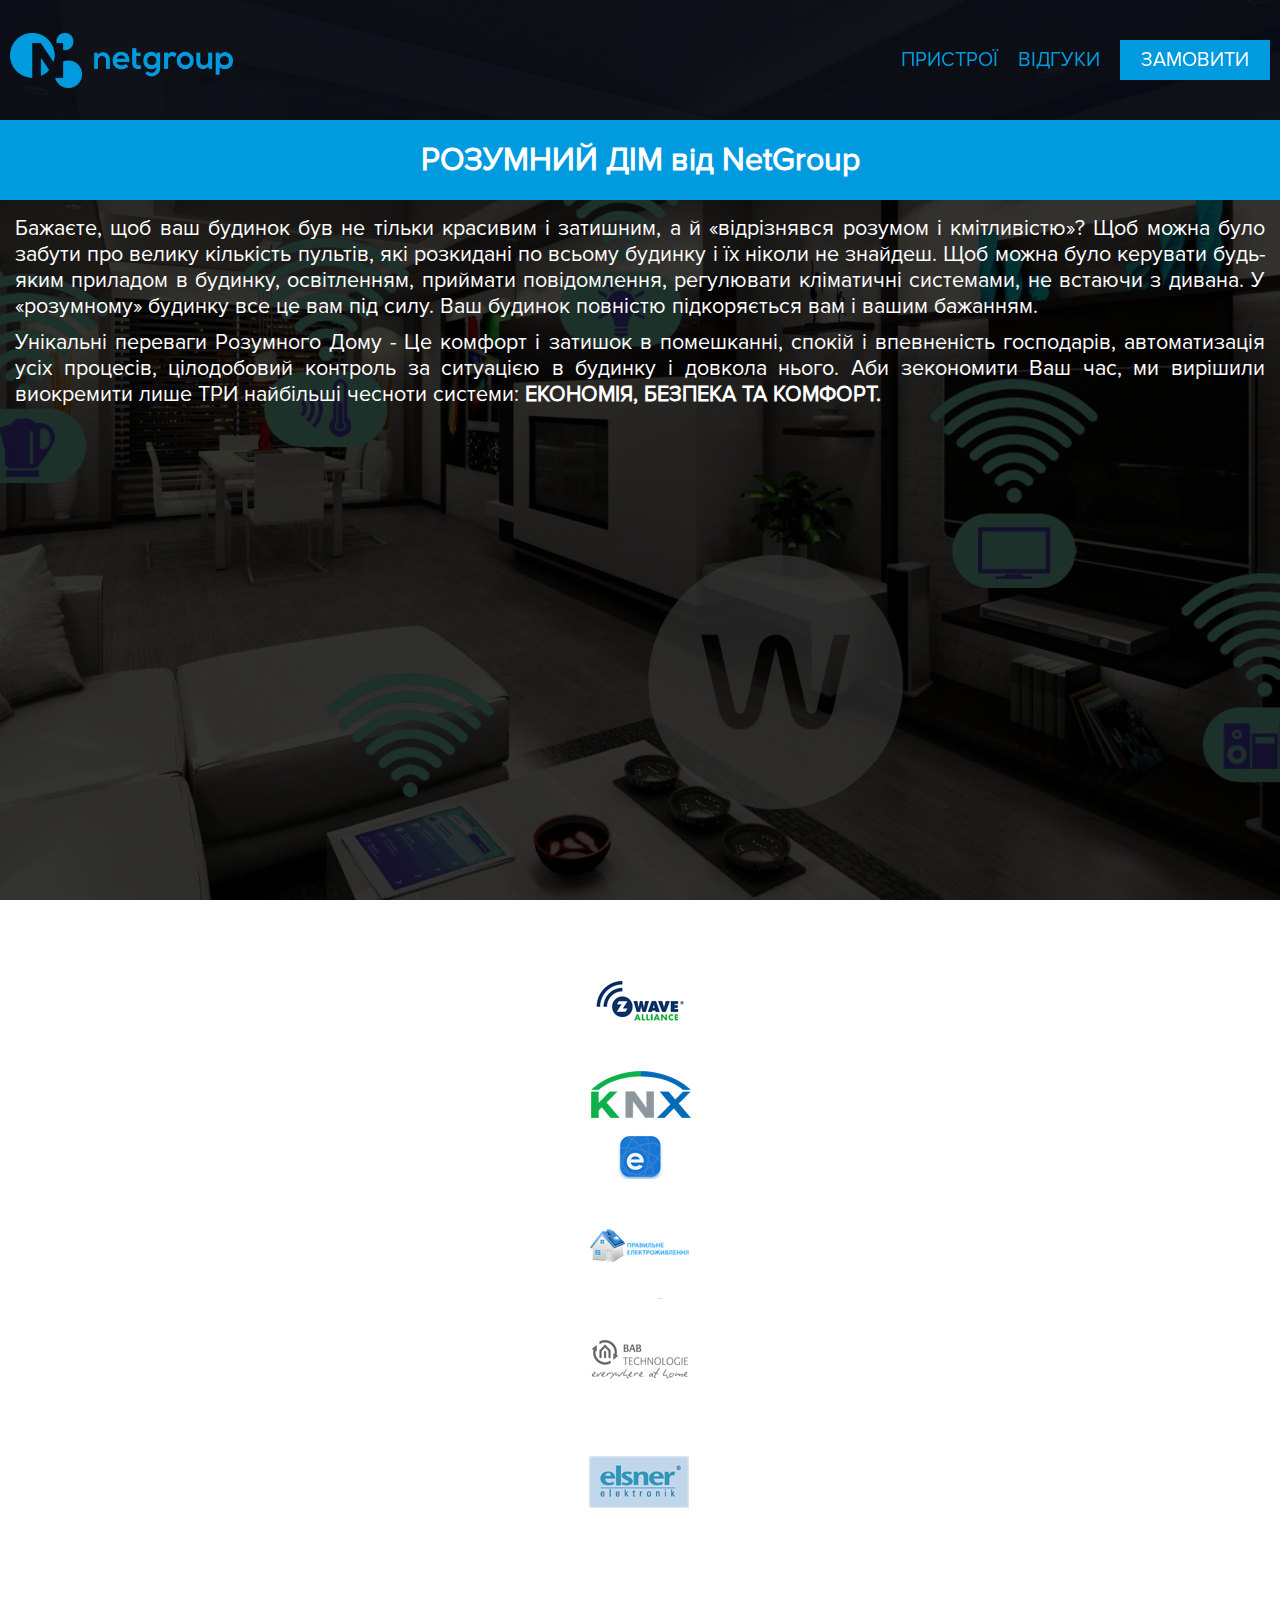
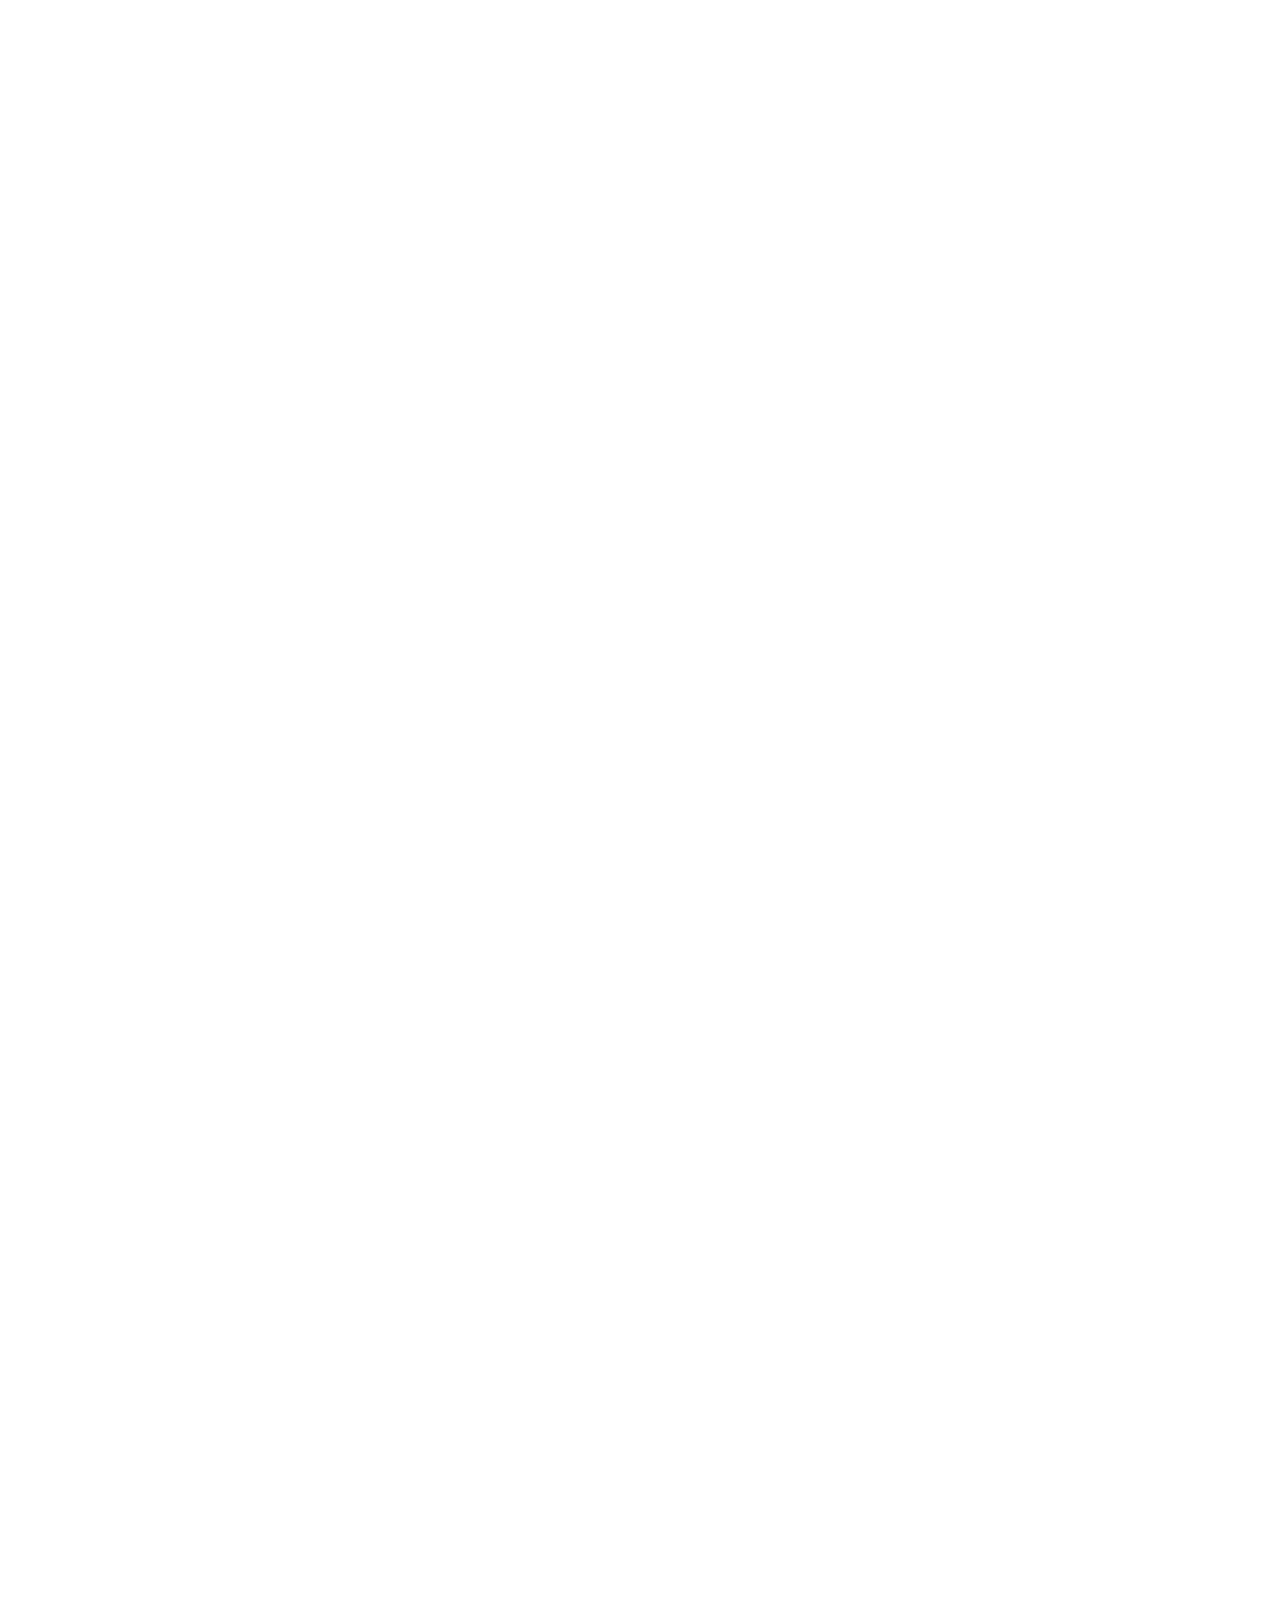
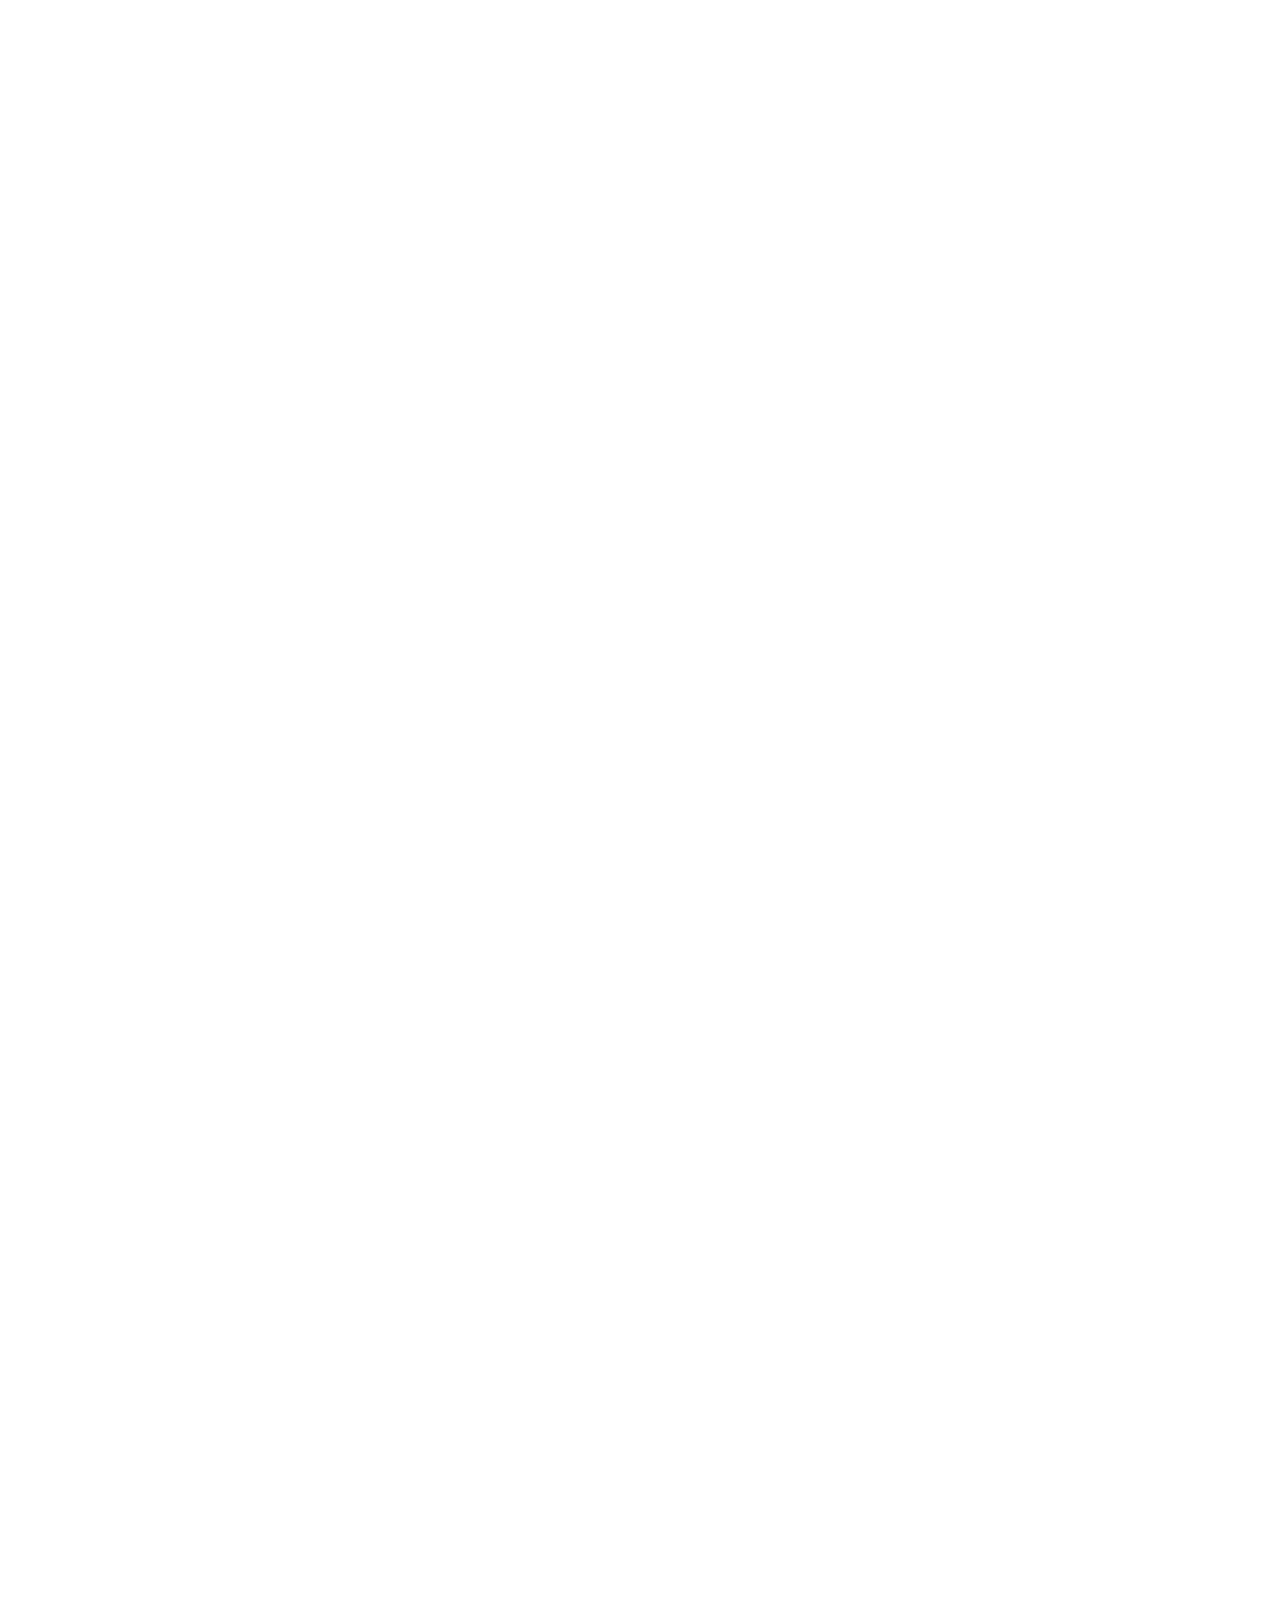
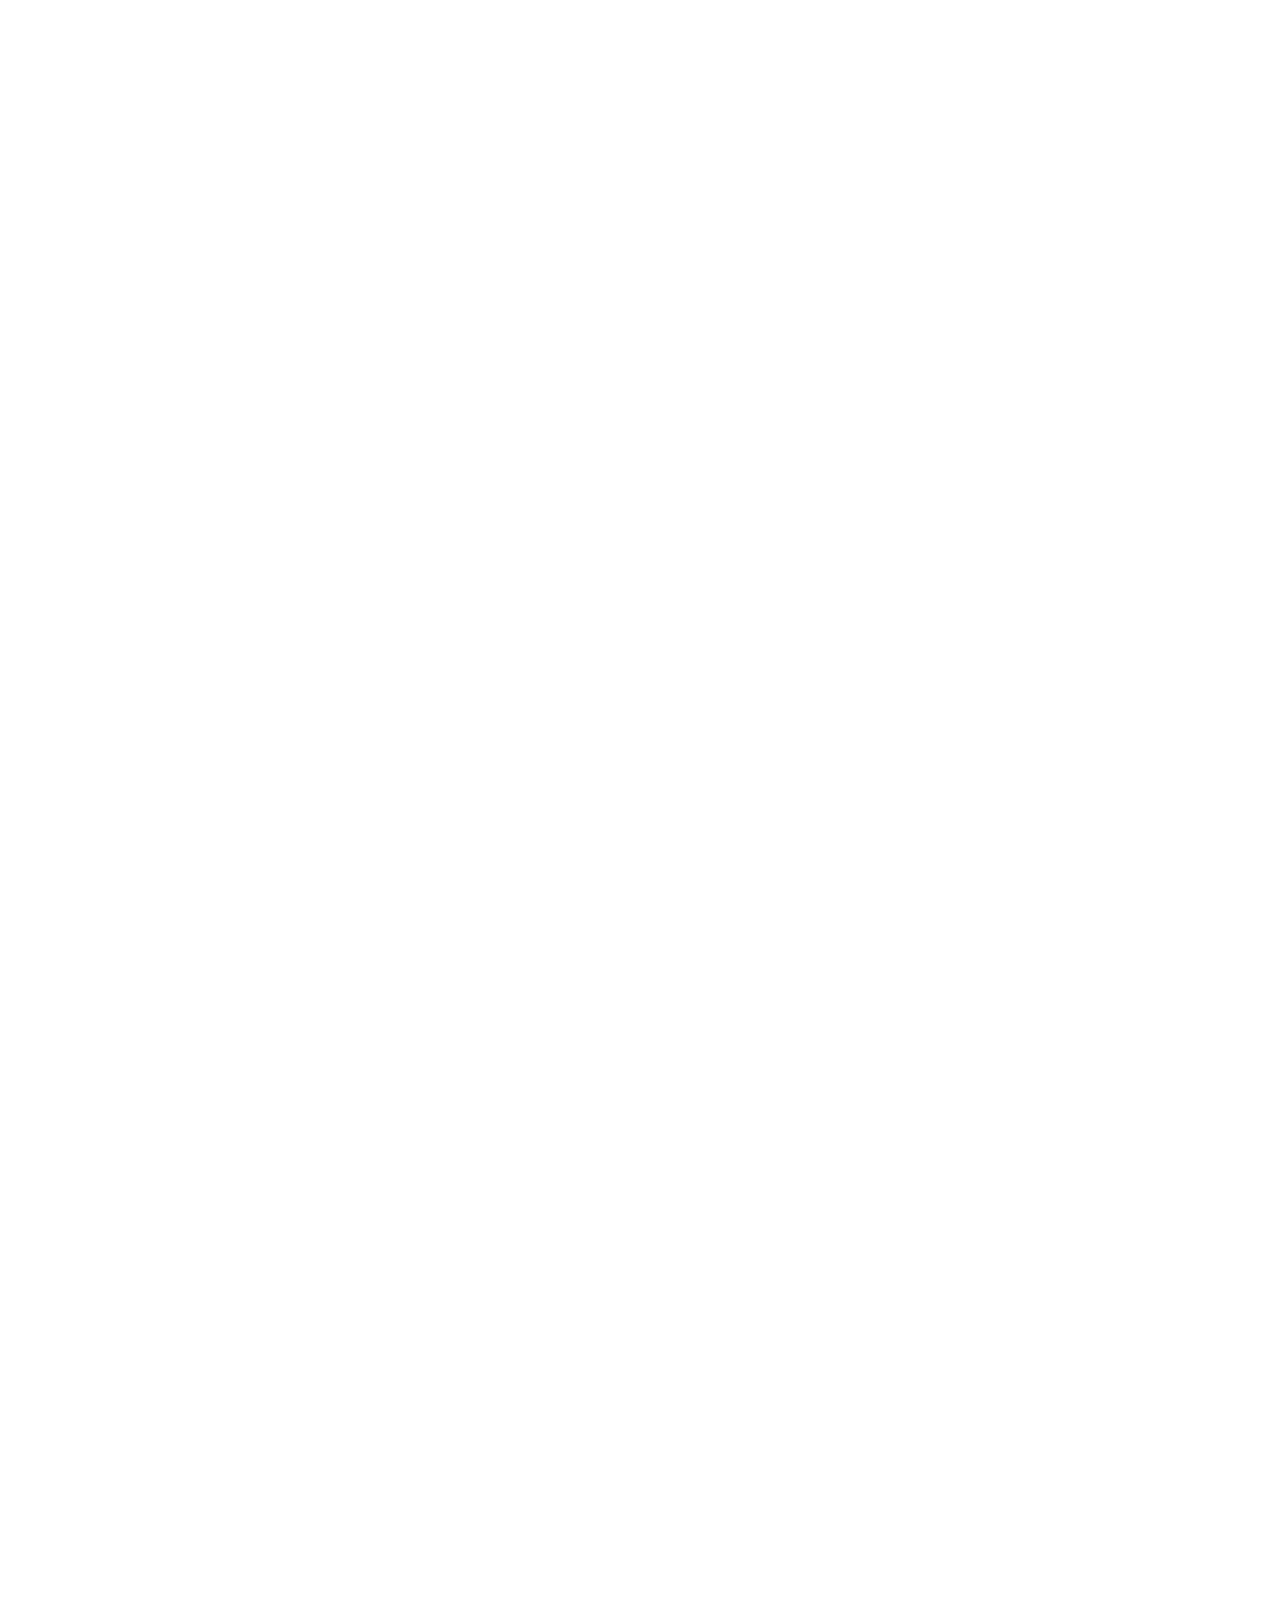
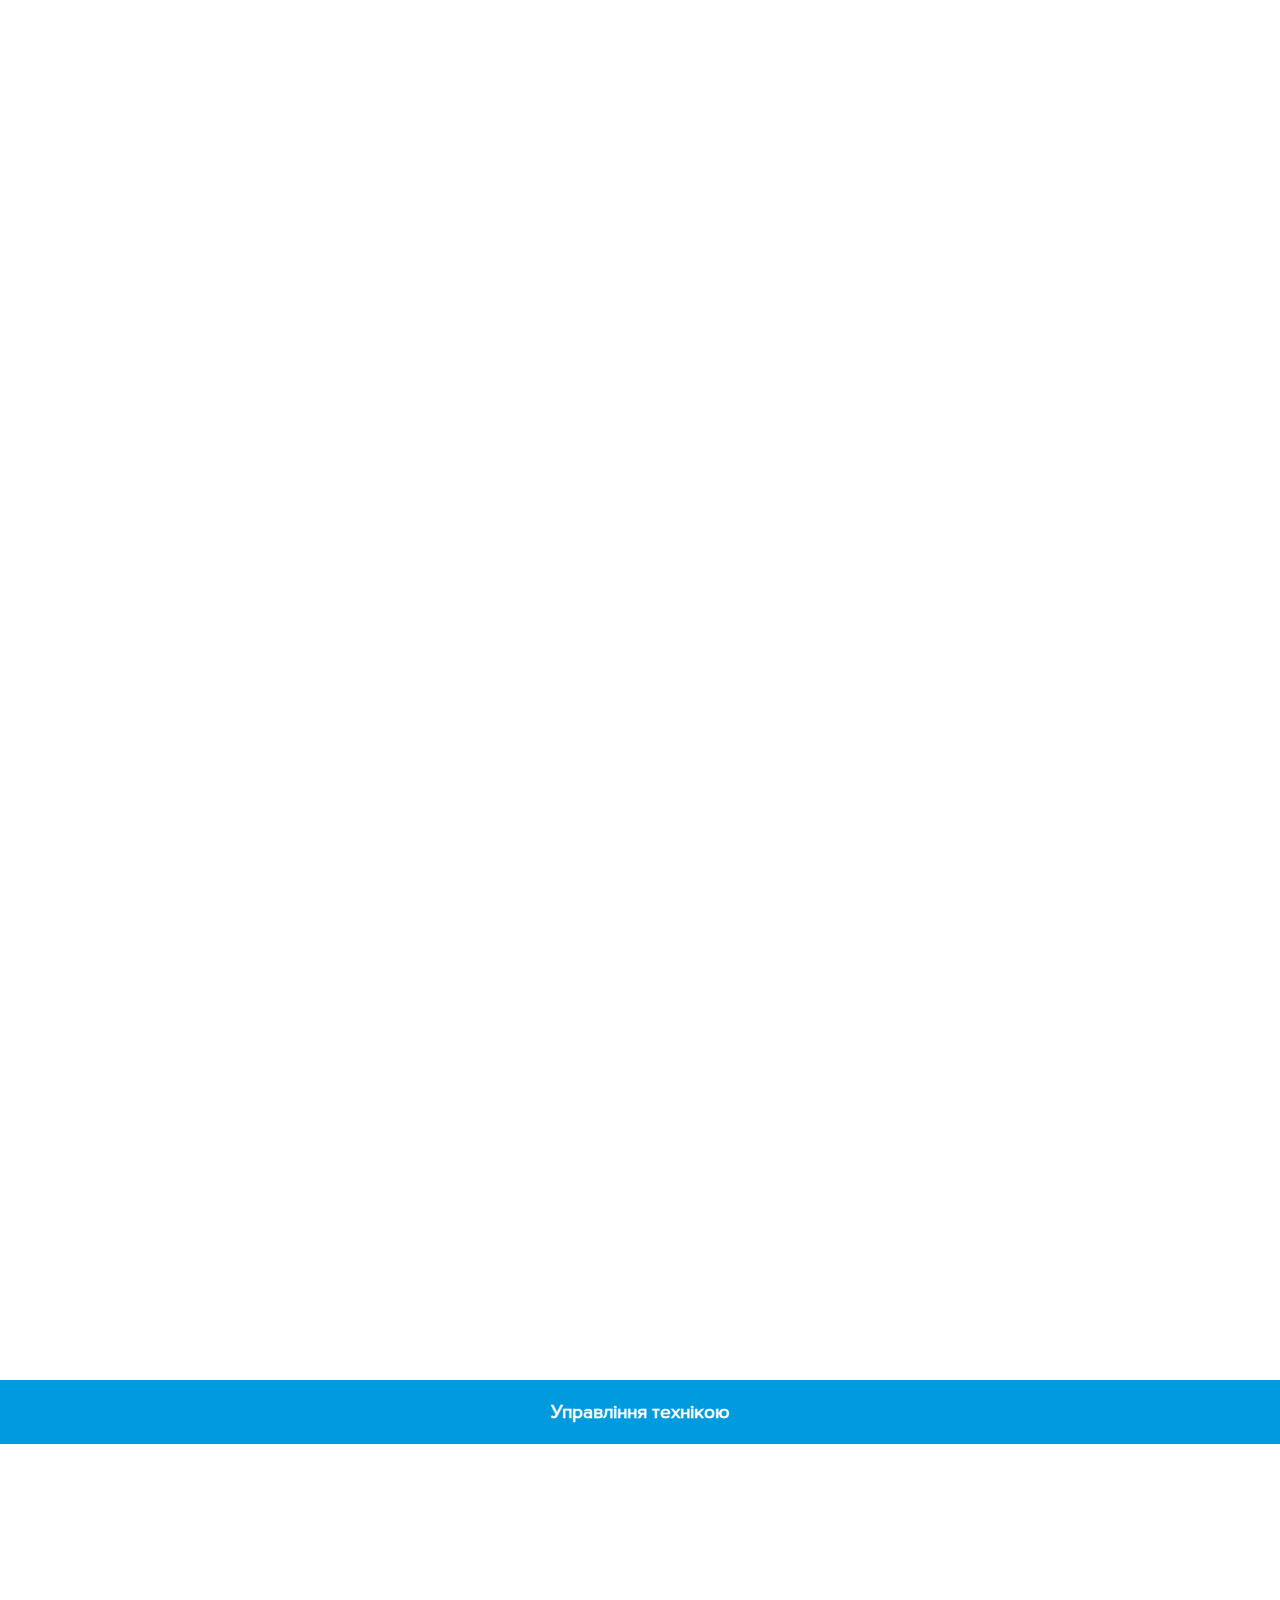
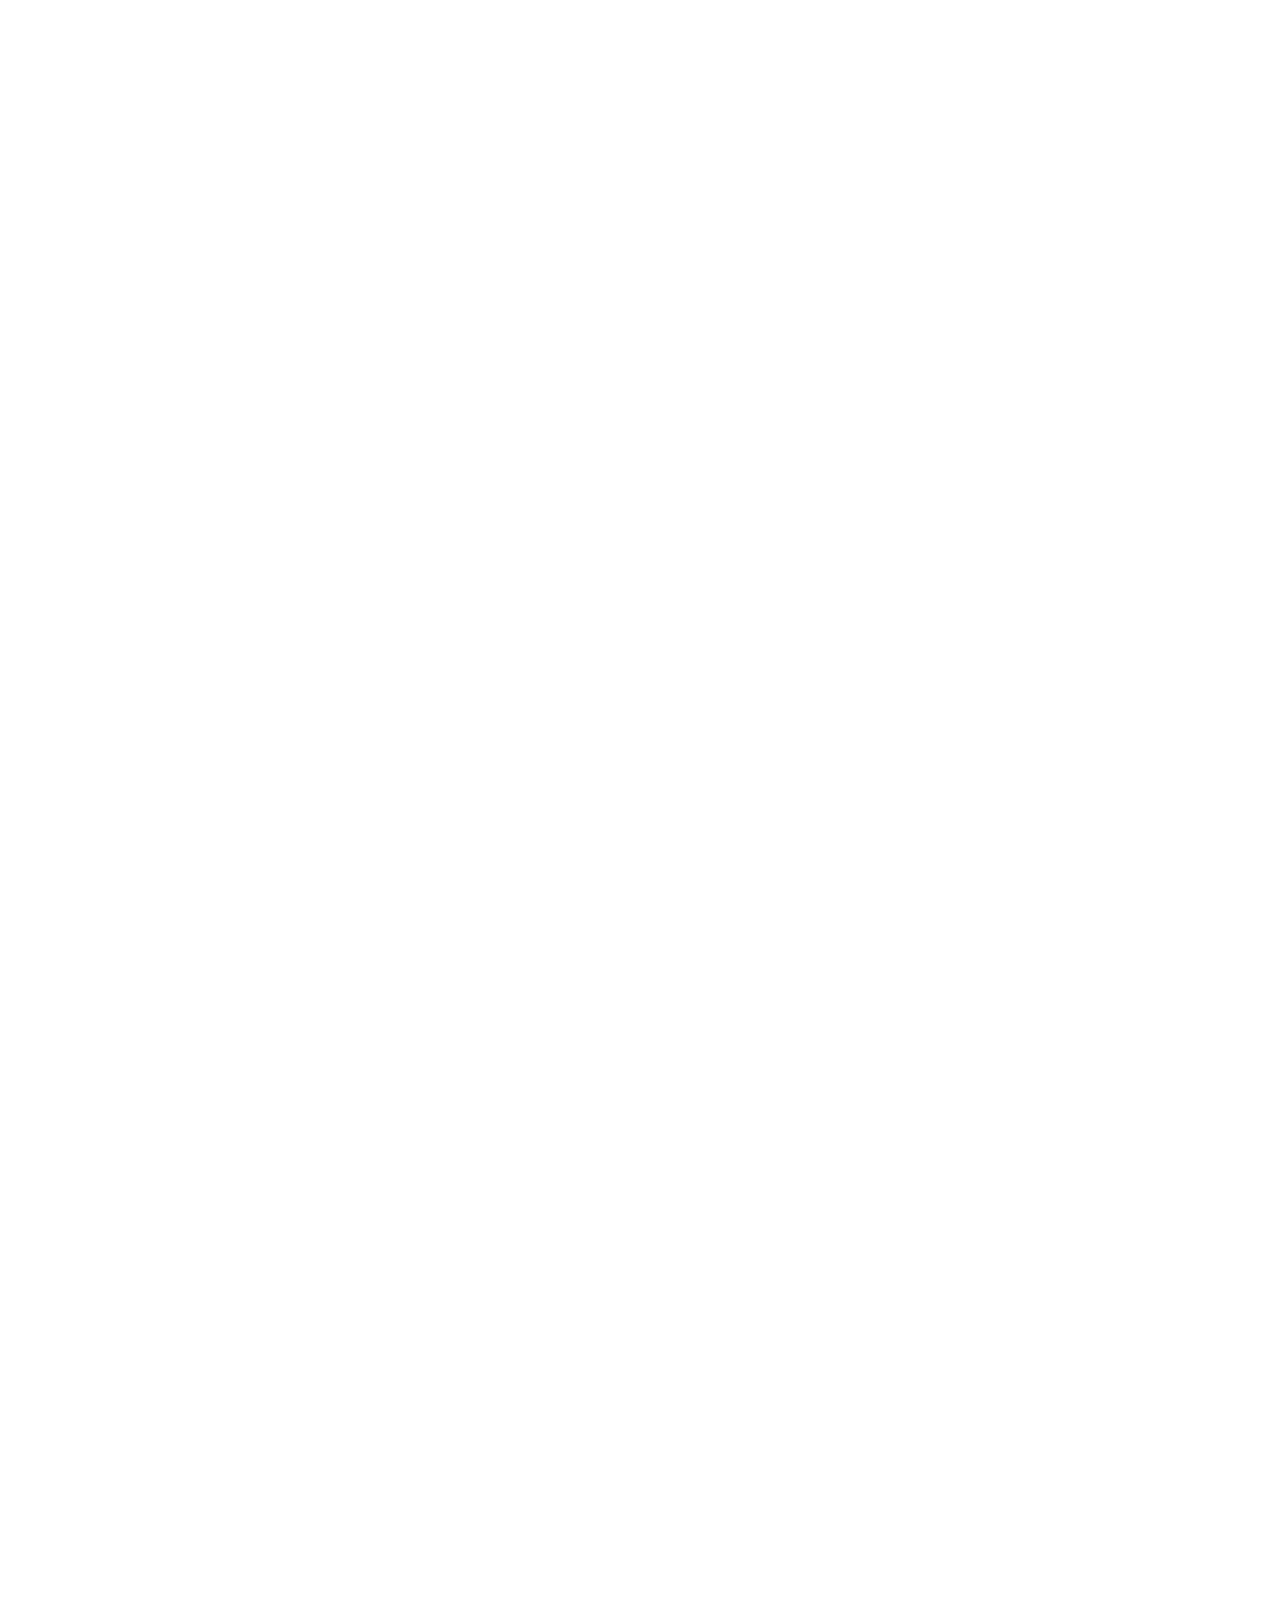
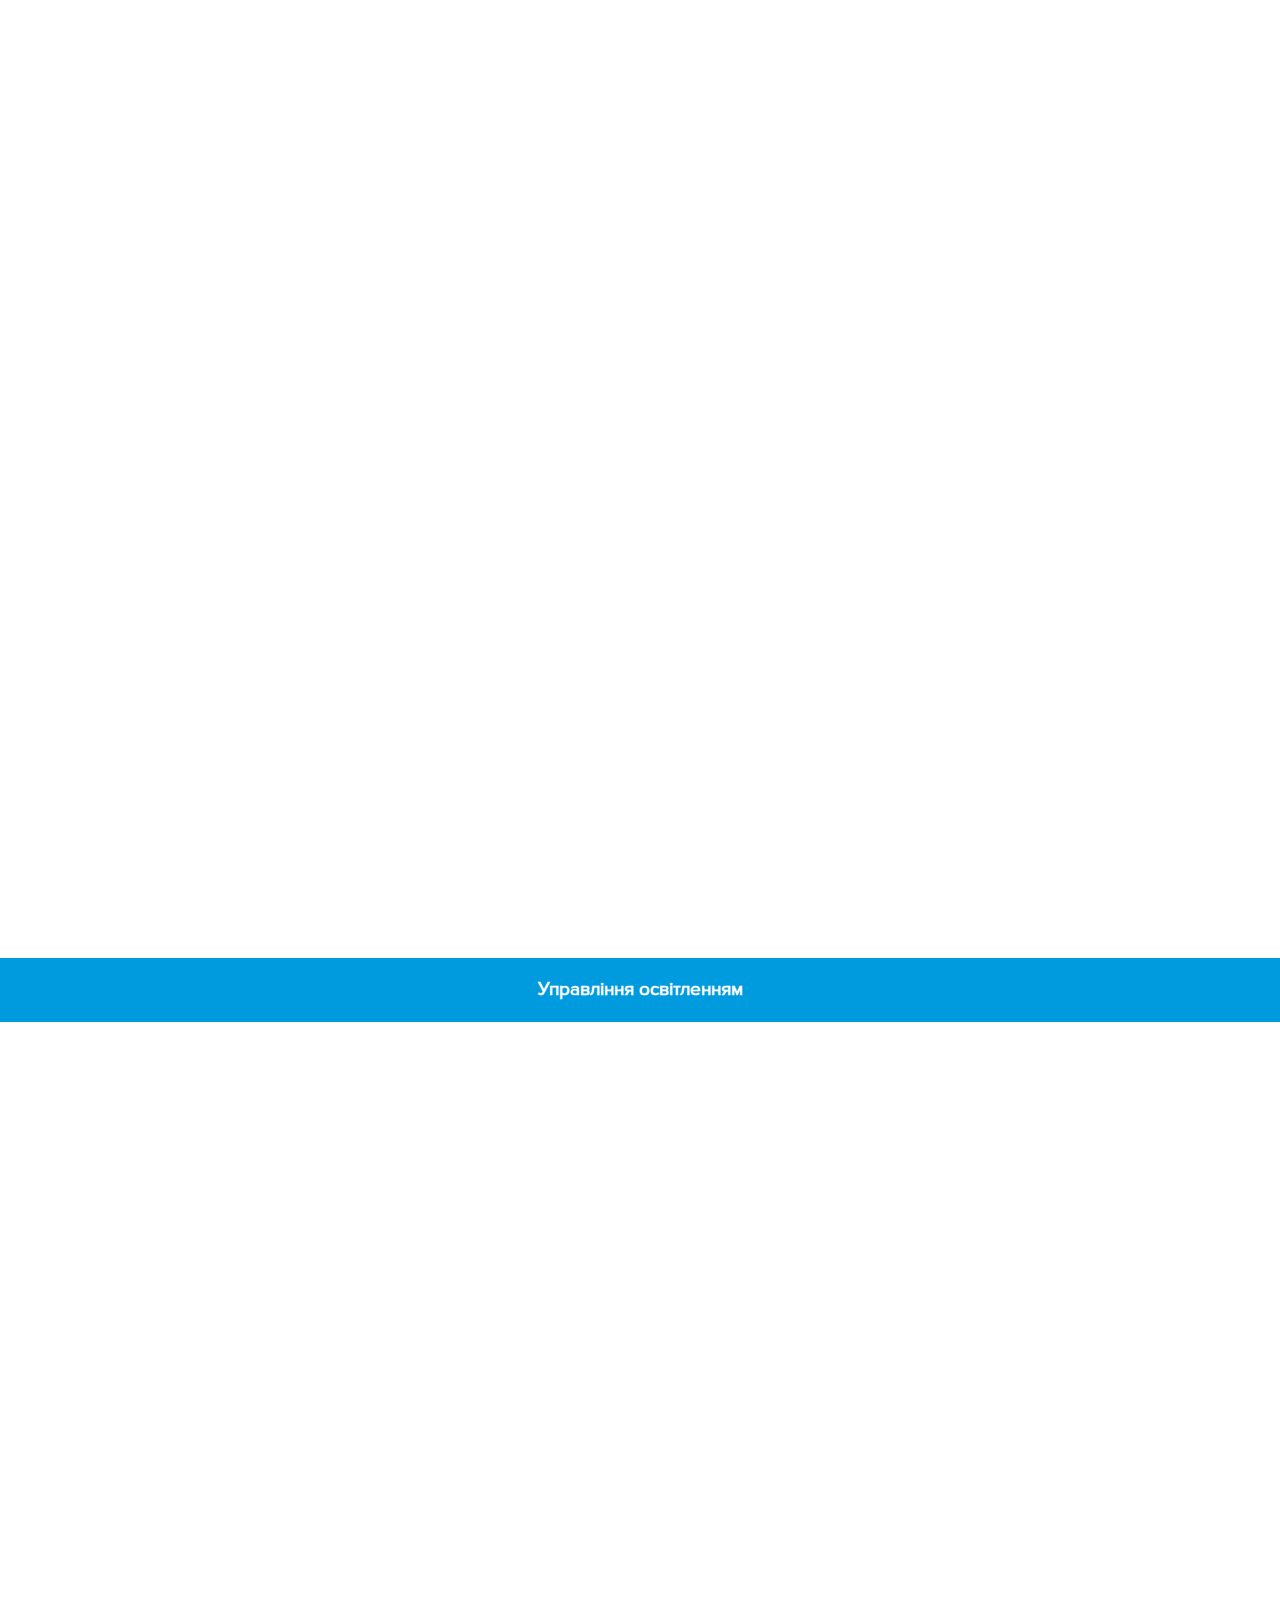
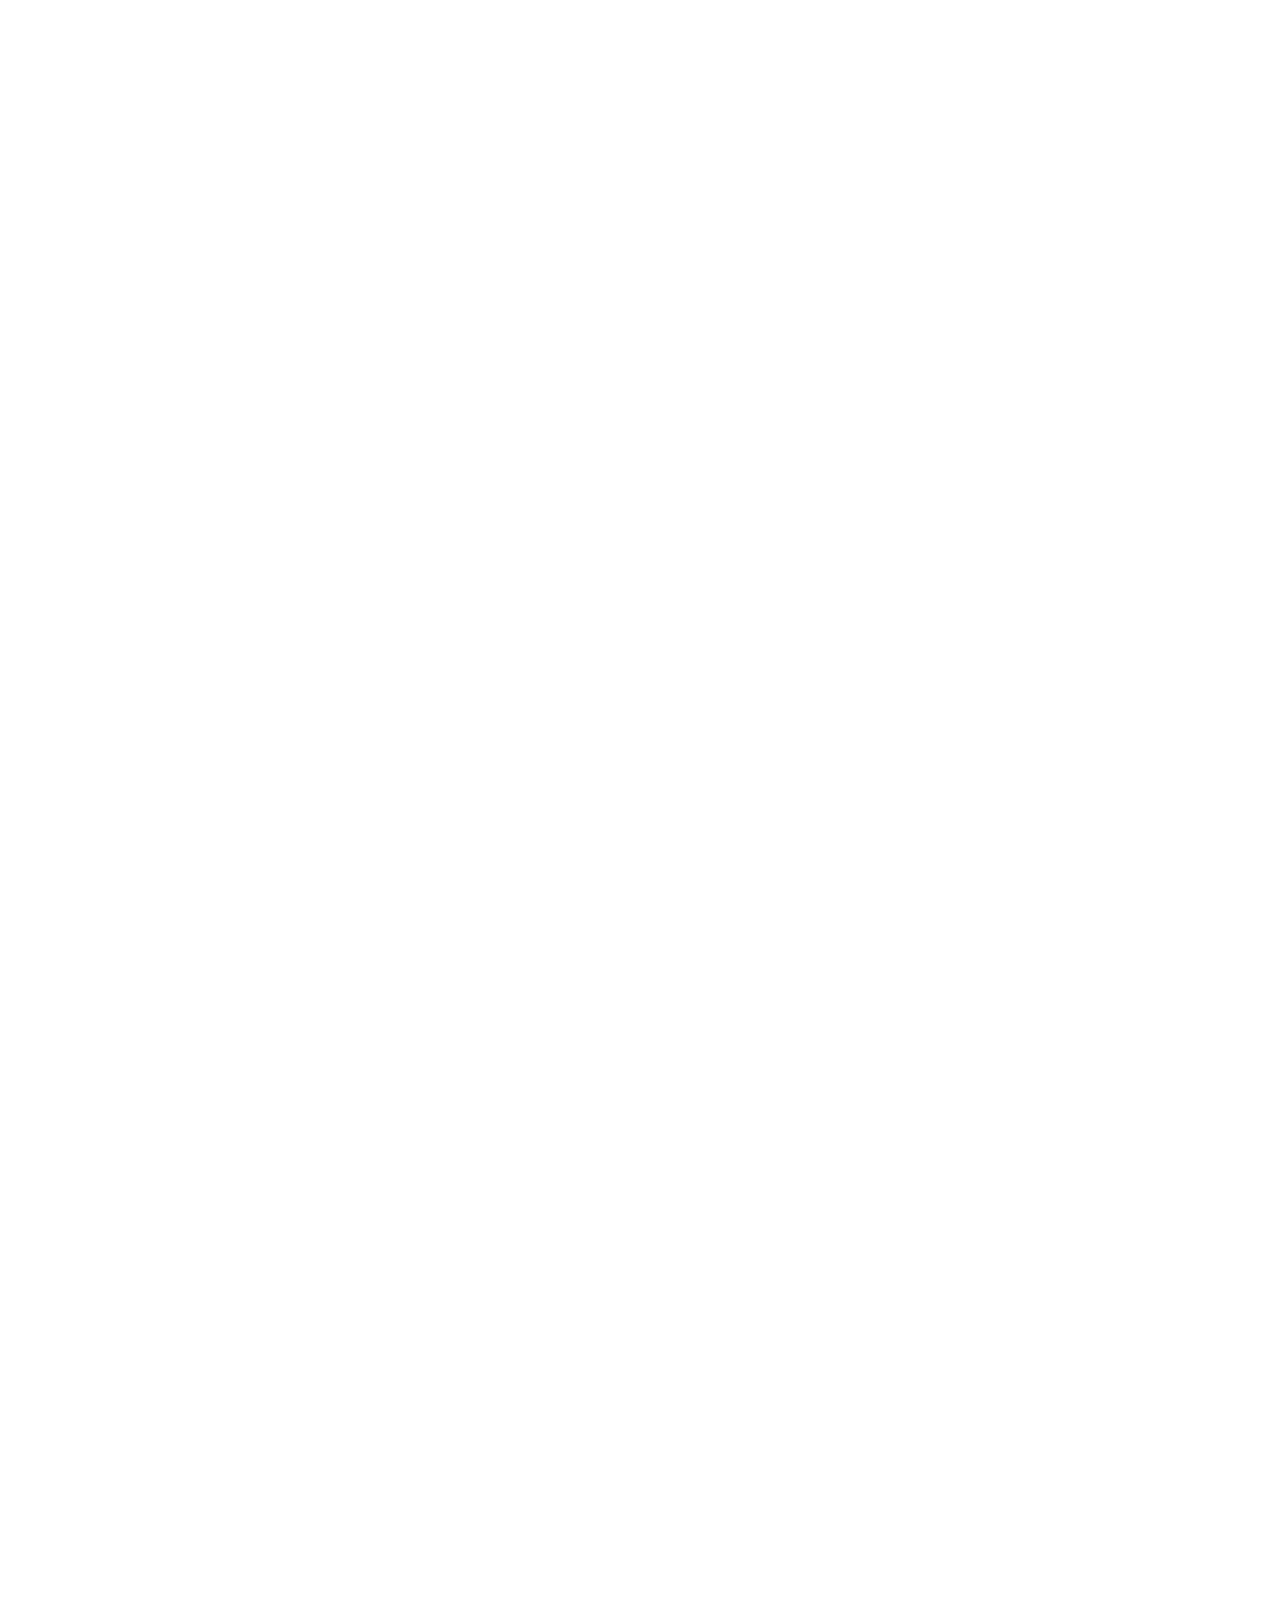
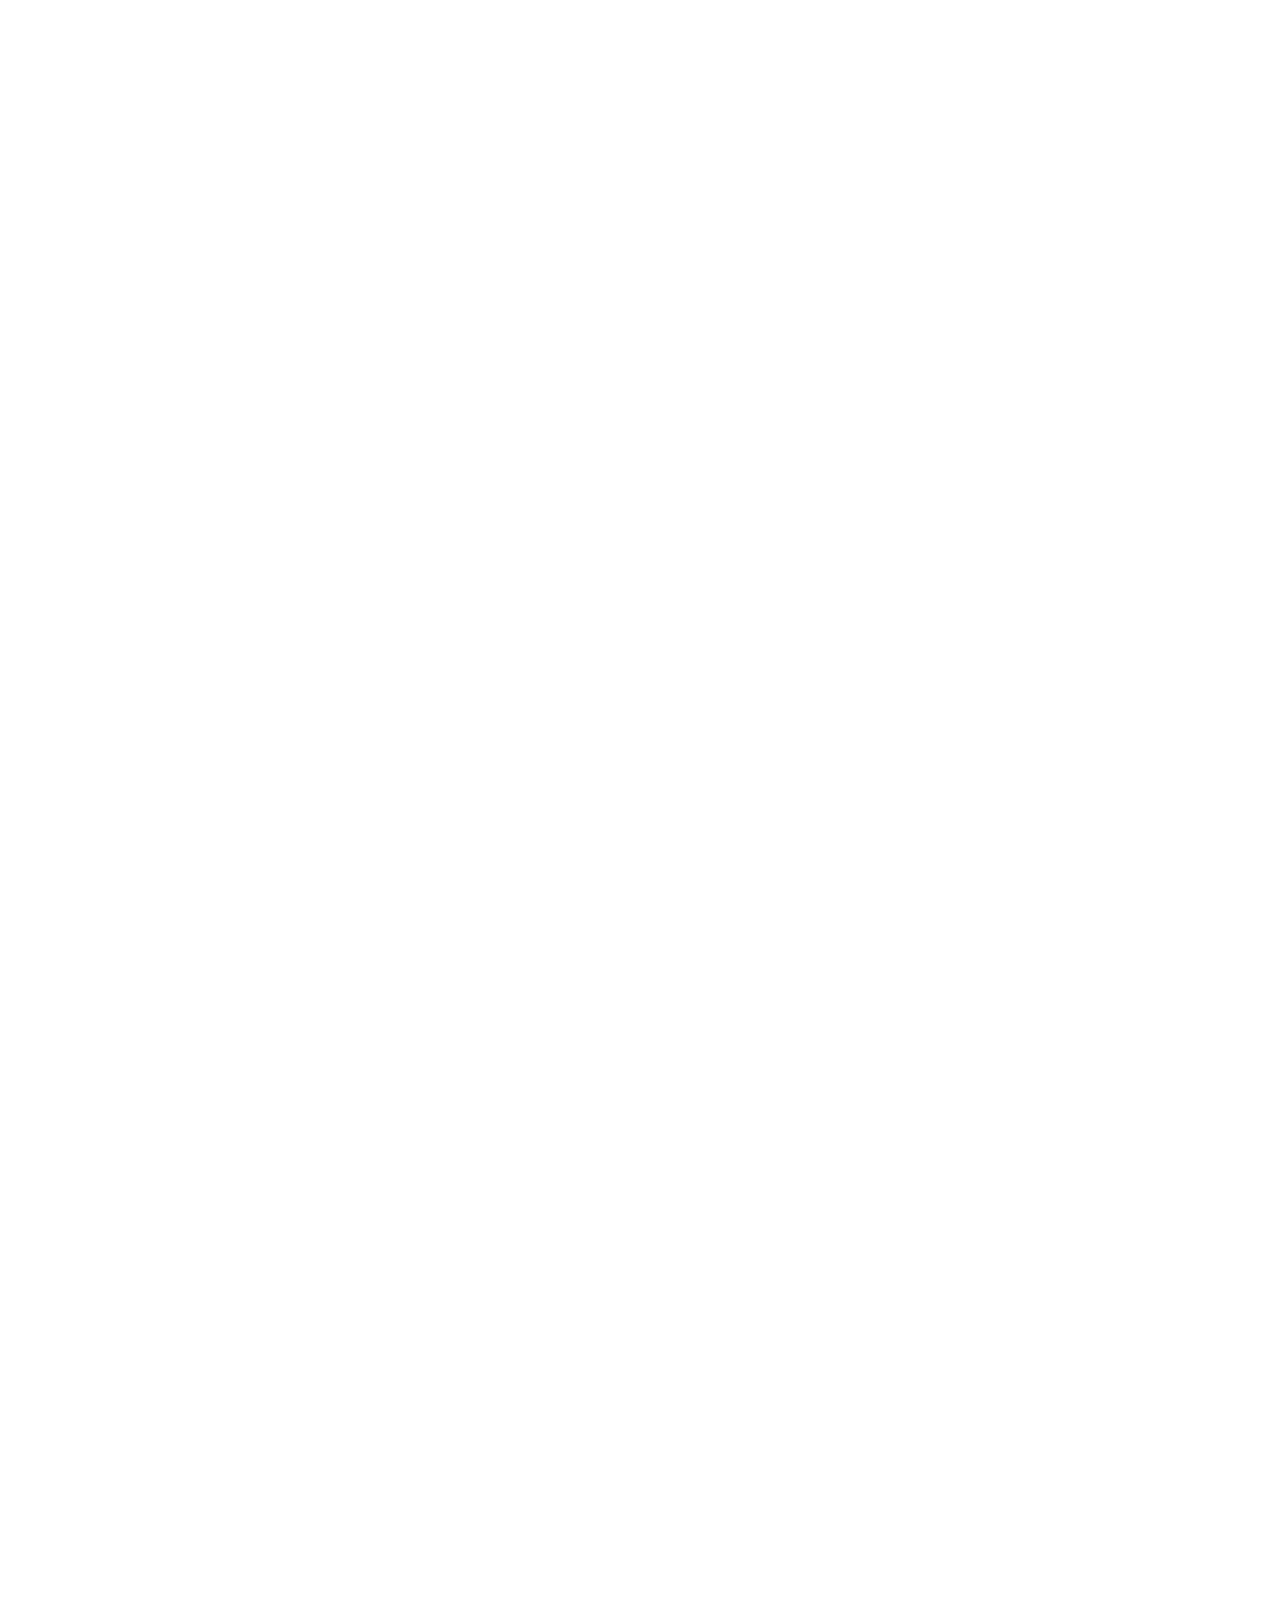
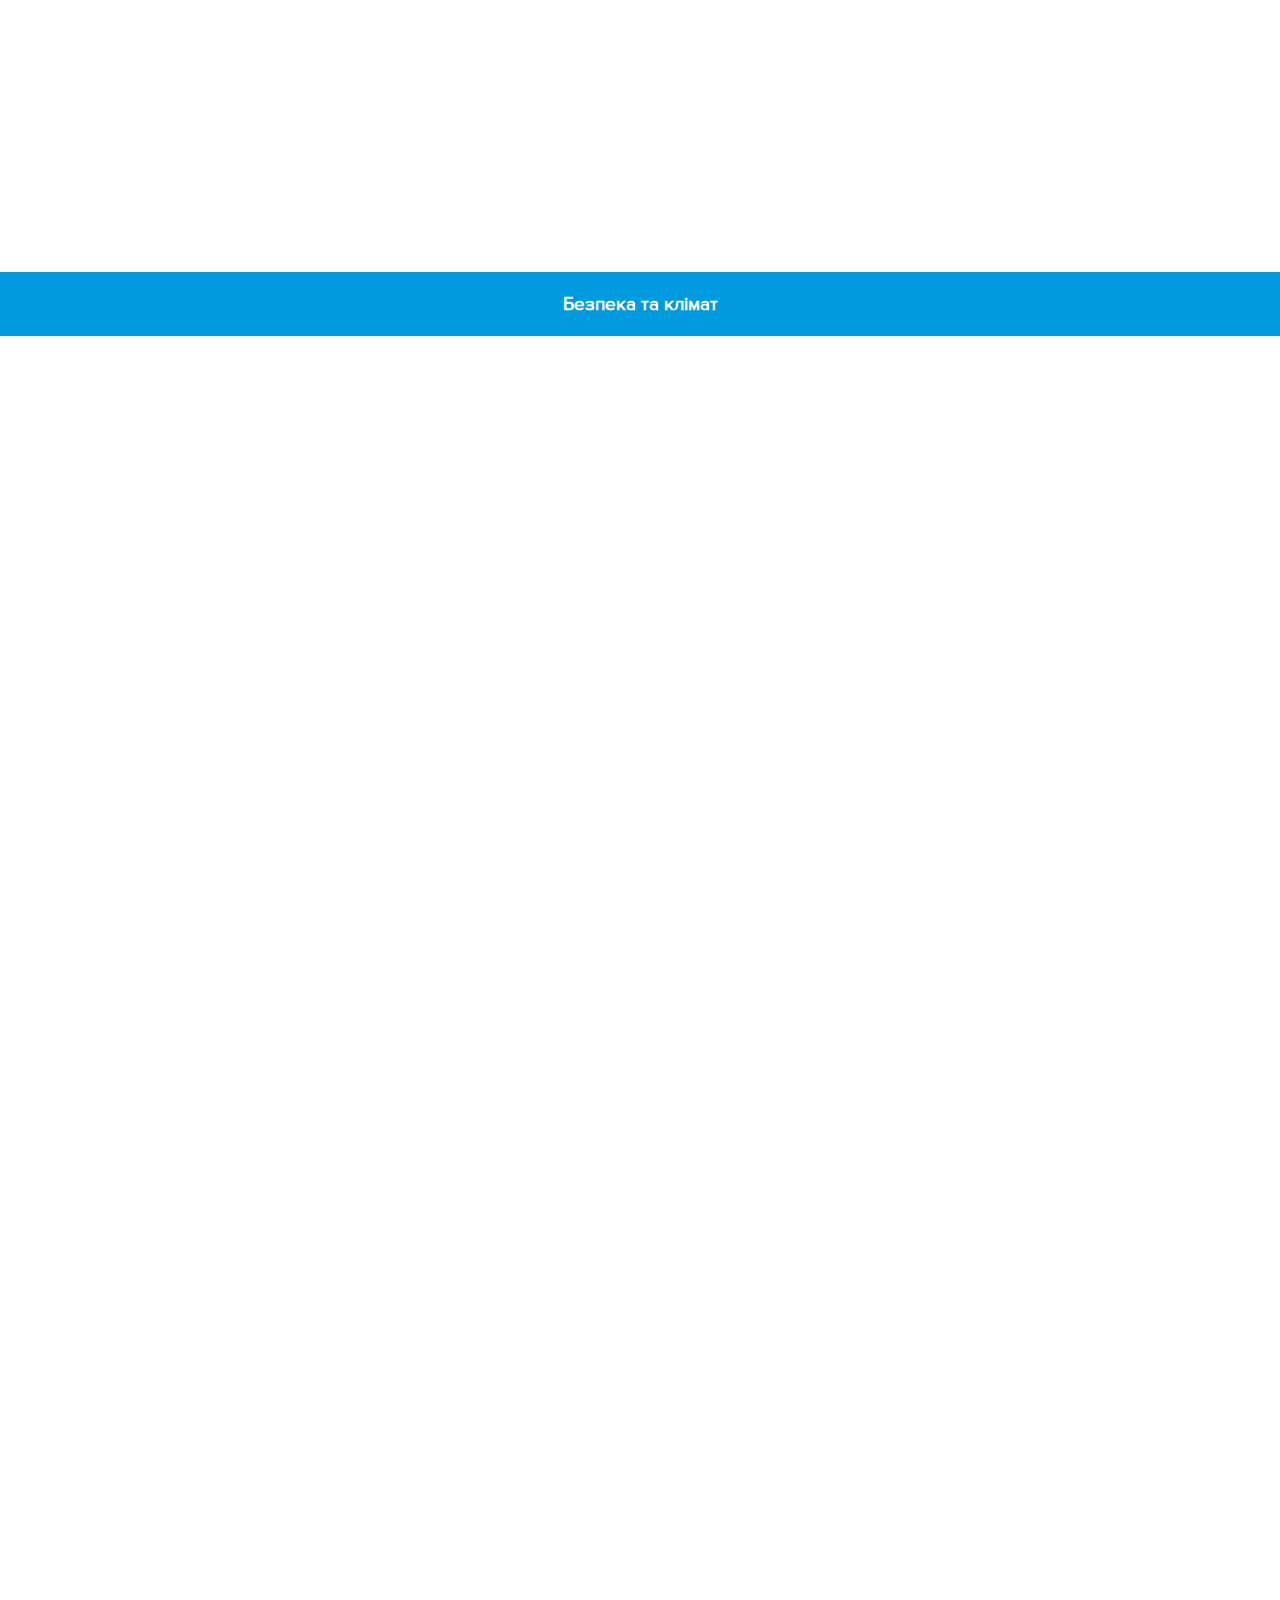
==== commit 8abb5f42: "Add files via upload" ====
--- a/v_2/index.html
+++ b/v_2/index.html
@@ -7,7 +7,11 @@
     <meta name="description" content="description">
     <meta name="viewport" content="width=device-width, initial-scale=1.0">
     <!-- <link rel="shortcut icon" href="favicon.ico" type="image/x-icon"> -->
-    <link rel="stylesheet" href="assets/styles/style.css">
+    <link rel="stylesheet" media="all" href="assets/styles/style.css">
+    <link rel="stylesheet" media="all" href="assets/styles/animate.css">
+    <link rel="stylesheet" href="https://use.fontawesome.com/releases/v5.8.2/css/all.css" integrity="sha384-oS3vJWv+0UjzBfQzYUhtDYW+Pj2yciDJxpsK1OYPAYjqT085Qq/1cq5FLXAZQ7Ay" crossorigin="anonymous">
+    <script src="assets/script/wow.min.js"></script>
+    <script>new WOW().init();</script>
 </head>
 <body>
     <header>
@@ -29,77 +33,100 @@
                 </div>
                 <ul>
                     <li>
-                        <a href="#section00" class="menu-item">Пристрої</a>
+                        <a href="#section02" class="menu-item">Пристрої</a>
                     </li>
                     <li>
-                        <a href="#section01" class="menu-item">Відгуки</a>
+                        <a href="#feedback" class="menu-item">Відгуки</a>
                     </li>
                     <li>
-                        <a href="#section02" class="menu-item btn">Замовити</a>
+                        <a href="#feedback" class="menu-item btn">Замовити</a>
                     </li>
                 </ul>
             </div>
         </nav>
         <div id="promo-section">
             <div class="promo-title">
-                <h1><span class="uppercase">Розумний дім</span> від NetGroup</h1>
+                <h1 class="pulse wow"><span class="uppercase">Розумний дім</span> від NetGroup</h1>
             </div>
             <div class="promo-text">
-                <p class="color-white">Бажаєте, щоб ваш будинок був не тільки красивим і затишним, а й «відрізнявся розумом і кмітливістю»? Щоб можна було забути про велику кількість пультів, які розкидані по всьому будинку і їх ніколи не знайдеш. Щоб можна було керувати будь-яким приладом в будинку, освітленням, приймати повідомлення, регулювати кліматичні системами, не встаючи з дивана. У «розумному» будинку все це вам під силу. Ваш будинок повністю підкоряється вам і вашим бажанням.
+                <p class="color-white slideInUp wow">Бажаєте, щоб ваш будинок був не тільки красивим і затишним, а й «відрізнявся розумом і кмітливістю»? Щоб можна було забути про велику кількість пультів, які розкидані по всьому будинку і їх ніколи не знайдеш. Щоб можна було керувати будь-яким приладом в будинку, освітленням, приймати повідомлення, регулювати кліматичні системами, не встаючи з дивана. У «розумному» будинку все це вам під силу. Ваш будинок повністю підкоряється вам і вашим бажанням.
                 </p>
-                <p class="color-white">
+                <p class="color-white slideInUp wow">
                 Унікальні переваги Розумного Дому  -  Це комфорт і затишок в помешканні, спокій і впевненість господарів, автоматизація усіх процесів, цілодобовий контроль за ситуацією в будинку і довкола нього. Аби зекономити Ваш час,  ми вирішили виокремити лише ТРИ найбільші чесноти системи: <strong class="uppercase">економія, безпека та комфорт.</strong>
                 </p>
             </div>
         </div>
     </header>
-<section id="partners">
-    <div class="partners-title">
+<section id="partners" class="fadeInUp wow" data-wow-delay="1.5s">
+    <div class="partners-title fadeInUp wow" data-wow-offset="30">
         <h2>Наші технологічні партнери</h2>
     </div>
-    <div class="partners-logo">
-        <div class="bg1"></div>
-        <div class="bg2"></div>
-        <div class="bg3"></div>
-        <div class="bg4"></div>
-        <div class="bg5"></div>
+    <div class="partners-wrap class="partners-title fadeInUp wow" data-wow-offset="10"">
+        <div class="partners-logo">
+            <div class="bg1"></div>
+            <div class="bg2"></div>
+            <div class="bg3"></div>
+            <div class="bg4"></div>
+            <div class="bg5"></div>
+        </div>
+        <div class="partners-logo hide">
+            <div class="bg1"></div>
+            <div class="bg2"></div>
+            <div class="bg3"></div>
+            <div class="bg4"></div>
+            <div class="bg5"></div>
+        </div>
+        <div class="partners-logo hide">
+            <div class="bg1"></div>
+            <div class="bg2"></div>
+            <div class="bg3"></div>
+            <div class="bg4"></div>
+            <div class="bg5"></div>
+        </div>
+        <div class="partners-logo hide">
+            <div class="bg1"></div>
+            <div class="bg2"></div>
+            <div class="bg3"></div>
+            <div class="bg4"></div>
+            <div class="bg5"></div>
+        </div>
     </div>
 </section>
-<section id="section01">
+<section id="section01" class="fadeInUp wow">
     <div class="promo-title">
         <h2><span class="uppercase">переваги broadlink</span></h2>
     </div>
     <div class="promo-text">
-        <p>
+        <p class="fadeInUp wow">
             Продуктивне використання простору приміщення - ось в чому полягає сучасна концепція розумного будинку. Ідея максимально ефективного використання простору послужила основою побудови систем управління елементами будинку. Освітлення і кліматичний контроль, стеження за безпекою та енергоефективність, автоматизація управління і призначені для користувача сценарії - все це Broadlink розумний будинок.
-        </p>
-        <p>
+        </p class="fadeInUp wow">
+        <p class="fadeInUp wow">
             Для отримання максимальних можливостей при мінімальному бюджеті розроблені готові комплекти для розумного будинку Broadlink. Склад комплекту визначається як функціональними особливостями обладнання, так і розмірами приміщення. Комплект легко масштабується, в залежності від потреб користувача його можна доповнити різними датчиками. Наприклад, додатковий рівень безпеки забезпечать датчики відкриття або руху. А моніторинг кліматичних параметрів варто доручити системі датчиків Broadlink e-Air, за допомогою якої можна створювати автоматичні сценарії функціонування.
         </p>
-        <p>
+        <p class="fadeInUp wow">
             Розумний будинок Броадлінк використовує модульний принцип, що дозволяє додавати елементи в систему буквально в два кліка. Універсальні пульти управління синхронізуються з побутовими приладами і контролюють їх зі смартфона, використовуючи безкоштовне мобільний додаток e-Control. Також, використовуючи пульт можна керувати освітленням, замінивши стандартні вимикачі на альтернативу - розумні сенсорні.
         </p>
-        <p>
+        <p class="fadeInUp wow">
             Розумні Wi-Fi розетки і розумний Wi-Fi подовжувач відносяться до тих елементів розумного будинку, на базі яких можна максимально швидко побудувати автоматичне керування електроприладами. Пристрої дозволять дистанційно керувати включеної в них технікою, використовуючи смартфон на ОС Android або IOS.
         </p>
-        <p>
+        <p class="fadeInUp wow">
             Зручне управління через мобільний додаток, автоматизація безлічі дрібних різноманітних сценаріїв і розгалужених алгоритмів - обладнання Broadlink Україна оцінила гідно, підтвердження тому - не знижувати популярність елементів smart-home цього виробника. Від підтримки температури і вологості на певному рівні до забезпечення необхідної безпеки приміщення, розумний будинок Броадлінк - сама комфортне середовище управління простором.
         </p>
     </div>
 </section>
 <section id="section02">
-    <div class="bl-header">
+    <div class="bl-header slideInLeft wow">
         <div class="bl-logo"></div>
         <div class="bl-title">
             <div>Переміщення до бездротового життя</div>
         </div>
     </div>
     <div class="bl-main">
-        <div class="bl-main__title">
+        <div class="bl-main__title slideInRight wow">
             <h3>Управління живленням</h3>
         </div>
         <div class="bl-card-wrap">
-            <div class="bl-card">
+            <div class="bl-card slideInUp wow">
                 <div class="bl-card__img">
                     <img src="assets/images/bl/SC1-300x300.png" alt="Wi-Fi перемикач SC1 (Wi-Fi реле)">
                     <div class="bl-card__details">
@@ -116,7 +143,7 @@
                     Wi-Fi перемикач SC1 (Wi-Fi реле)
                 </div>
             </div>
-            <div class="bl-card">
+            <div class="bl-card slideInUp wow">
                 <div class="bl-card__img">
                     <img src="assets/images/bl/Contros-300x300.jpg" alt="Розумна Wi-Fi розетка Contros">
                     <div class="bl-card__details">
@@ -132,7 +159,7 @@
                     Розумна Wi-Fi розетка Contros
                 </div>
             </div>
-            <div class="bl-card">
+            <div class="bl-card slideInUp wow">
                 <div class="bl-card__img">
                     <img src="assets/images/bl/SP3S-300x300.jpg" alt="Розумна Wi-Fi розетка з електромоніторингом SP3S">
                     <div class="bl-card__details">
@@ -148,7 +175,7 @@
                     Розумна Wi-Fi розетка з електромоніторингом SP3S
                 </div>
             </div>
-            <div class="bl-card">
+            <div class="bl-card slideInUp wow">
                 <div class="bl-card__img">
                     <img src="assets/images/bl/Broadlink-MP1-300x300.jpg" alt="Розумний Wi-Fi подовжувач Broadlink MP1">
                     <div class="bl-card__details">
@@ -173,7 +200,7 @@
             <h3>Управління технікою</h3>
         </div>
         <div class="bl-card-wrap">
-            <div class="bl-card">
+            <div class="bl-card slideInUp wow">
                 <div class="bl-card__img">
                     <img src="assets/images/bl/386264037.jpg" alt="Універсальний пульт Broadlink RM-Pro">
                     <div class="bl-card__details">
@@ -190,7 +217,7 @@
                     Універсальний пульт Broadlink RM-Pro
                 </div>
             </div>
-            <div class="bl-card">
+            <div class="bl-card slideInUp wow">
                 <div class="bl-card__img">
                     <img src="assets/images/bl/393375097-600x600.jpg" alt="Універсальний пульт Broadlink RM mini 3">
                     <div class="bl-card__details">
@@ -215,7 +242,7 @@
             <h3>Управління освітленням</h3>
         </div>
         <div class="bl-card-wrap">
-            <div class="bl-card">
+            <div class="bl-card slideInUp wow">
                 <div class="bl-card__img">
                     <img src="assets/images/bl/SC1-300x300.png" alt="Wi-Fi перемикач SC1 (Wi-Fi реле)">
                     <div class="bl-card__details">
@@ -232,7 +259,7 @@
                     Wi-Fi перемикач SC1 (Wi-Fi реле)
                 </div>
             </div>
-            <div class="bl-card">
+            <div class="bl-card slideInUp wow">
                 <div class="bl-card__img">
                     <img src="assets/images/bl/386289114.jpg" alt="Розумний сенсорний вимикач Broadlink TC2">
                     <div class="bl-card__details">
@@ -248,7 +275,7 @@
                     Розумний сенсорний вимикач Broadlink TC2
                 </div>
             </div>
-            <div class="bl-card">
+            <div class="bl-card slideInUp wow">
                 <div class="bl-card__img">
                     <img src="assets/images/bl/386264037.jpg" alt="Універсальний пульт Broadlink RM-Pro">
                     <div class="bl-card__details">
@@ -274,7 +301,7 @@
             <h3>Безпека та клімат</h3>
         </div>
         <div class="bl-card-wrap">
-            <div class="bl-card">
+            <div class="bl-card slideInUp wow">
                 <div class="bl-card__img">
                     <img src="assets/images/bl/669233343-600x600.jpg" alt="Безпровідна Wi-Fi система безпеки S2">
                     <div class="bl-card__details">
@@ -291,7 +318,7 @@
                     Безпровідна Wi-Fi система безпеки S2
                 </div>
             </div>
-            <div class="bl-card">
+            <div class="bl-card slideInUp wow">
                 <div class="bl-card__img">
                     <img src="assets/images/bl/603481293.jpg" alt="Датчики для системи безпеки S1/S2">
                     <div class="bl-card__details">
@@ -314,7 +341,7 @@
             <h3>Управління шторами</h3>
         </div>
         <div class="bl-card-wrap">
-            <div class="bl-card">
+            <div class="bl-card slideInUp wow">
                 <div class="bl-card__img">
                     <img src="assets/images/bl/422906711-768x768.jpg" alt="Wi-Fi Електрокарниз Dooya">
                     <div class="bl-card__details">
@@ -331,7 +358,7 @@
                     Wi-Fi Електрокарниз Dooya
                 </div>
             </div>
-            <div class="bl-card">
+            <div class="bl-card slideInUp wow">
                 <div class="bl-card__img">
                     <img src="assets/images/bl/598066773.jpg" alt="Карниз для електродвигуна Dooya">
                     <div class="bl-card__details">
@@ -347,7 +374,7 @@
                     Карниз для електродвигуна Dooya
                 </div>
             </div>
-            <div class="bl-card">
+            <div class="bl-card slideInUp wow">
                 <div class="bl-card__img">
                     <img src="assets/images/bl/Autorail-window-motorized-curtain-rail-with-Remote-600x600.jpg" alt="Пульт керування для двигуна AUTORAIL">
                     <div class="bl-card__details">
@@ -363,7 +390,7 @@
                     Пульт керування для двигуна AUTORAIL
                 </div>
             </div>
-            <div class="bl-card">
+            <div class="bl-card slideInUp wow">
                 <div class="bl-card__img">
                     <img src="assets/images/bl/657373096.jpg" alt="Римські штори з дистанційним керуванням">
                     <div class="bl-card__details">
@@ -379,7 +406,7 @@
                     Римські штори з дистанційним керуванням
                 </div>
             </div>
-            <div class="bl-card">
+            <div class="bl-card slideInUp wow">
                 <div class="bl-card__img">
                     <img src="assets/images/bl/656287976-768x788.jpg" alt="Рулонні штори з дистанційним керуванням">
                     <div class="bl-card__details">
@@ -395,7 +422,7 @@
                     Рулонні штори з дистанційним керуванням
                 </div>
             </div>
-            <div class="bl-card">
+            <div class="bl-card slideInUp wow">
                 <div class="bl-card__img">
                     <img src="assets/images/bl/Ustanovka-i-podklyuchenie-elektrokarniza.jpg" alt="Монтаж та підключення електрокарнизу">
                     <div class="bl-card__details">
@@ -411,7 +438,7 @@
                     Монтаж та підключення електрокарнизу
                 </div>
             </div>
-            <div class="bl-card">
+            <div class="bl-card slideInUp wow">
                 <div class="bl-card__img">
                     <img src="assets/images/bl/dooya-rf_3-768x768.jpg" alt="Електрокарниз Dooya RF">
                     <div class="bl-card__details">
@@ -427,7 +454,7 @@
                     Електрокарниз Dooya RF
                 </div>
             </div>
-            <div class="bl-card">
+            <div class="bl-card slideInUp wow">
                 <div class="bl-card__img">
                     <img src="assets/images/bl/Autorail-window-motorized-curtain-rail-with-Remote-3-768x768.jpg" alt="Електрокарниз AUTORAIL">
                     <div class="bl-card__details">
@@ -450,7 +477,7 @@
             <h3>Відеокамери</h3>
         </div>
         <div class="bl-card-wrap">
-            <div class="bl-card">
+            <div class="bl-card slideInUp wow">
                 <div class="bl-card__img">
                     <img src="assets/images/bl/Dahua-125.jpg" alt="Wi-Fi камера Dahua 3Мп (2034х1536) кут 125°">
                     <div class="bl-card__details">
@@ -467,7 +494,7 @@
                     Wi-Fi камера Dahua 3Мп (2034х1536) кут 125°
                 </div>
             </div>
-            <div class="bl-card">
+            <div class="bl-card slideInUp wow">
                 <div class="bl-card__img">
                     <img src="assets/images/bl/Dahua-3Mp.png" alt="Wi-Fi камера Dahua 3Мп (2304х1536) поворотна">
                     <div class="bl-card__details">
@@ -483,7 +510,7 @@
                     Wi-Fi камера Dahua 3Мп (2304х1536) поворотна
                 </div>
             </div>
-            <div class="bl-card">
+            <div class="bl-card slideInUp wow">
                 <div class="bl-card__img">
                     <img src="assets/images/bl/Hikvision-2Mp.jpg" alt="Wi-Fi камера Hikvision 2Мп (1920х1080) кут 115°">
                     <div class="bl-card__details">
@@ -499,7 +526,7 @@
                     Wi-Fi камера Hikvision 2Мп (1920х1080) кут 115°
                 </div>
             </div>
-            <div class="bl-card">
+            <div class="bl-card slideInUp wow">
                 <div class="bl-card__img">
                     <img src="assets/images/bl/potolochnaya-Dahua-3Mp-768x768.jpg" alt="Wi-Fi камера Dahua з кріпленням та 3Мп (2034х1536) кут 77°">
                     <div class="bl-card__details">
@@ -515,7 +542,7 @@
                     Wi-Fi камера Dahua з кріпленням та 3Мп (2034х1536) кут 77°
                 </div>
             </div>
-            <div class="bl-card">
+            <div class="bl-card slideInUp wow">
                 <div class="bl-card__img">
                     <img src="assets/images/bl/ulichnaya-Dahua-3Mp-768x821.jpg" alt="Wi-Fi камера вулична Dahua 3Мп (2034х1536) кут 77°">
                     <div class="bl-card__details">
@@ -531,7 +558,7 @@
                     Wi-Fi камера вулична Dahua 3Мп (2034х1536) кут 77°
                 </div>
             </div>
-            <div class="bl-card">
+            <div class="bl-card slideInUp wow">
                 <div class="bl-card__img">
                     <img src="assets/images/bl/Videoregistrator-8-kanalnyj-Hikvision.jpg" alt="Відео реєстратор 8-канальний Hikvision">
                     <div class="bl-card__details">
@@ -554,7 +581,7 @@
             <h3>"Комплекти" - Економія!</h3>
         </div>
         <div class="bl-card-wrap">
-            <div class="bl-card">
+            <div class="bl-card slideInUp wow">
                 <div class="bl-card__img">
                     <img src="assets/images/bl/386328794.jpg" alt="Управління світлом">
                     <div class="bl-card__details">
@@ -571,7 +598,7 @@
                     Управління світлом
                 </div>
             </div>
-            <div class="bl-card">
+            <div class="bl-card slideInUp wow">
                 <div class="bl-card__img">
                     <img src="assets/images/bl/386350188.jpg" alt="Комплект Старт">
                     <div class="bl-card__details">
@@ -594,7 +621,7 @@
             <h3>Інші розумні Wi-Fi гаджети для дому</h3>
         </div>
         <div class="bl-card-wrap">
-            <div class="bl-card">
+            <div class="bl-card slideInUp wow">
                 <div class="bl-card__img">
                     <img src="assets/images/bl/734841112.png" alt="Голосовий асистент Google Home Mini">
                     <div class="bl-card__details">
@@ -616,9 +643,52 @@
     </div>
 
 </section>
-<section id="section03">
-    <div id="heading"></div>
+<section id="feedback">
+    <div class="feedback">
+        FORM
+    </div>
 </section>
+<section id="advantages">
+    <div>advantages</div>
+    <div class="advanteges-wrap">
+        <div class="advantege">
+            <div class="advantege__icon">
+                <i class="fas fa-home"></i>
+            </div>
+            <div class="advantege__text">
+                advantages
+            </div>
+        </div>
+        <div class="advantege">
+            <div class="advantege__icon">
+                <i class="fas fa-home"></i>
+            </div>
+            <div class="advantege__text">
+                advantages
+            </div>
+        </div>
+        <div class="advantege">
+            <div class="advantege__icon">
+                <i class="fas fa-home"></i>
+            </div>
+            <div class="advantege__text">
+                advantages
+            </div>
+        </div>
+        <div class="advantege">
+            <div class="advantege__icon">
+                <i class="fas fa-home"></i>
+            </div>
+            <div class="advantege__text">
+                advantages
+            </div>
+        </div>
+        
+    </div>
+</section>
+<footer>
+    
+</footer>
 
 <script src="https://cdnjs.cloudflare.com/ajax/libs/jquery/3.2.1/jquery.min.js"></script>
 <script src="assets/script/script.js"></script>
--- a/v_2/assets/styles/style.css
+++ b/v_2/assets/styles/style.css
@@ -42,13 +42,21 @@
 }
 header {
   /*width: 100vw;*/
-  height: 100vh;
+  min-height: 100vh;
   background: #5661f2;
   display: flex;
-    background: center / cover no-repeat url("../images/smart.png"),
+  background: center / cover no-repeat url("../images/smart.png"),
             #eee 35% url("../../media/examples/lizard.png");
   background-attachment:fixed;
   background-position: center;
+}
+footer{
+  min-height:200px;
+  background: linear-gradient( rgba(0, 0, 0, 0.8), rgba(0, 0, 0, 0.8) ), url(../images/93.jpeg);
+  background-repeat: no-repeat;
+  background-attachment: fixed;
+  background-position: center center;
+  background-size: cover;
 }
 .logo{
   display: flex;
@@ -168,12 +176,12 @@
 /*** Promo Section Styles ***/
 #promo-section {
   /*width: 100vw;*/
-  min-height: 100vh;
+  /*min-height: 100vh;*/
   /* height: calc(100vh - 120px); */
-  display: flex;
+  /* display: flex;
   flex-direction: column;
-  justify-content: center;
-  align-items: center;
+  justify-content: center; */
+  /*align-items: center;*/
   padding: 120px 0px 20px 0px;
   background: linear-gradient( rgba(0, 0, 0, 0.8), rgba(0, 0, 0, 0.8) ), url(../images/93.jpeg);
   background-repeat: no-repeat;
@@ -191,7 +199,7 @@
   width: 100%;
   min-height: 80px;
   /*margin-top: 120px;*/
-  padding: 0px 10px;
+  /*padding: 0px 10px;*/
   color: #fff;
   background-color: var(--brand-color);
 }
@@ -243,13 +251,17 @@
   flex-direction: column;
   justify-content: center;
 }
-section:nth-child(odd) {
+/* section:nth-child(odd) {
   background: #fa6c98;
 }
 section:nth-child(even) {
   background: #79edfc;
-}
+} */
 /*** PARTNERS ***/
+.partners-wrap{
+  display: flex;
+  justify-content: center;
+}
 .partners-logo{
   padding: 20px;
   display: flex;
@@ -320,7 +332,7 @@
 }
 .bl-card{
   /*padding: 20px 0px;*/
-  width: 90vw;
+  /*width: 80vh;*/
   margin-bottom: 20px;: 
 }
 .bl-card:hover{
@@ -423,9 +435,28 @@
 .text-bold{
   font-weight: 600;
 }
-
-
-
+.feedback{
+  min-height: 200px;
+  background-color: var(--brand-color);
+}
+.advanteges-wrap{
+  display: flex;
+  flex-direction: column;
+  justify-content: center;
+  align-items: center;
+}
+
+.advantege{
+  width: 80vw;
+  min-height: 200px;
+  margin-bottom: 20px;
+  color: #fff;
+  background-color: var(--brand-color);
+}
+.advantege__icon{
+  text-align:center;
+  font-size: 6em;
+}
 
 
 
@@ -468,3 +499,25 @@
     transition: all 0.3s 0.1s;
   }
 }
+
+/*---BREAKPOINTS-----*/
+@media all and (min-width: 1690px) { ...}
+@media all and (min-width: 1280px) { ...}
+@media all and (min-width: 980px) { ... }
+@media all and (min-width: 736px) { 
+  .hide{
+    display: none;
+  }
+  .partners-wrap{
+  display: flex;
+  flex-direction: row;
+  justify-content: center;
+}
+.promo-text p{
+  font-size: 1.2em;
+}
+}
+@media all and (min-width: 599px) { ... }
+@media all and (min-width: 480px) { 
+  
+}